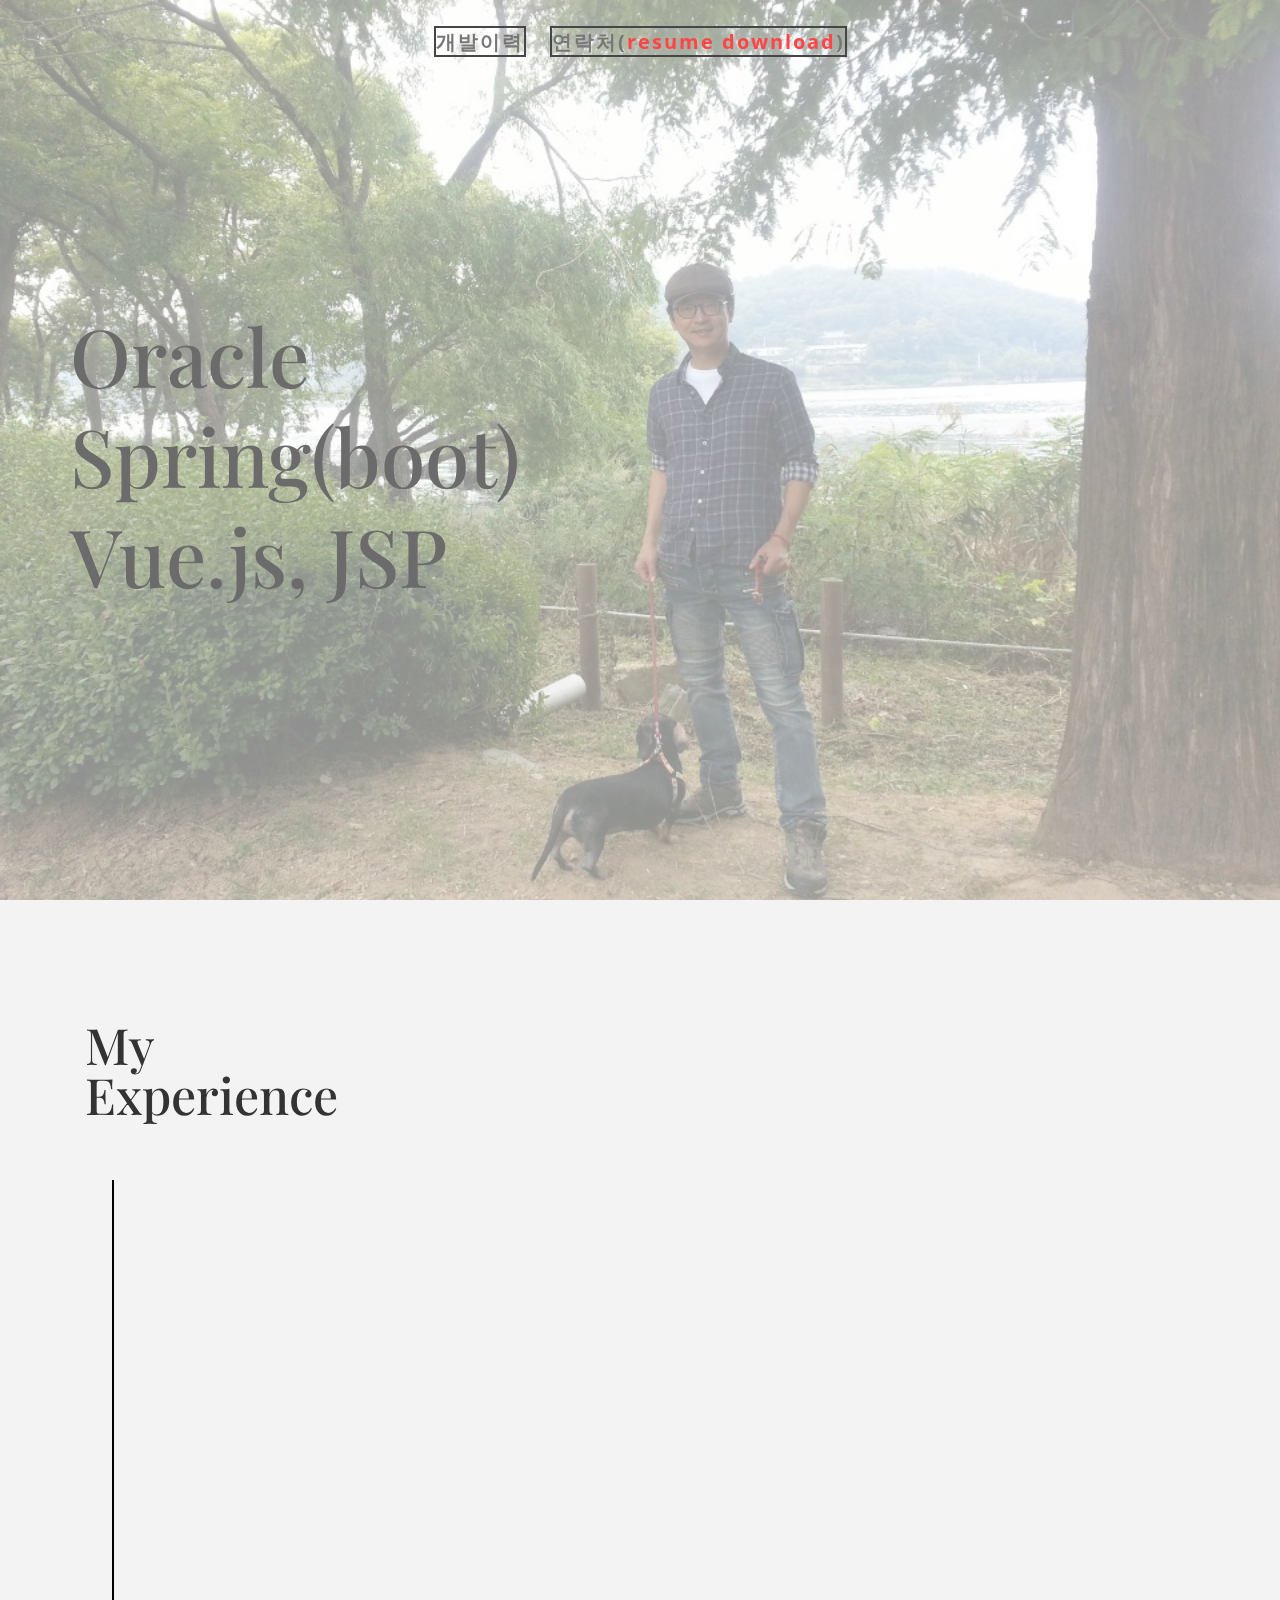
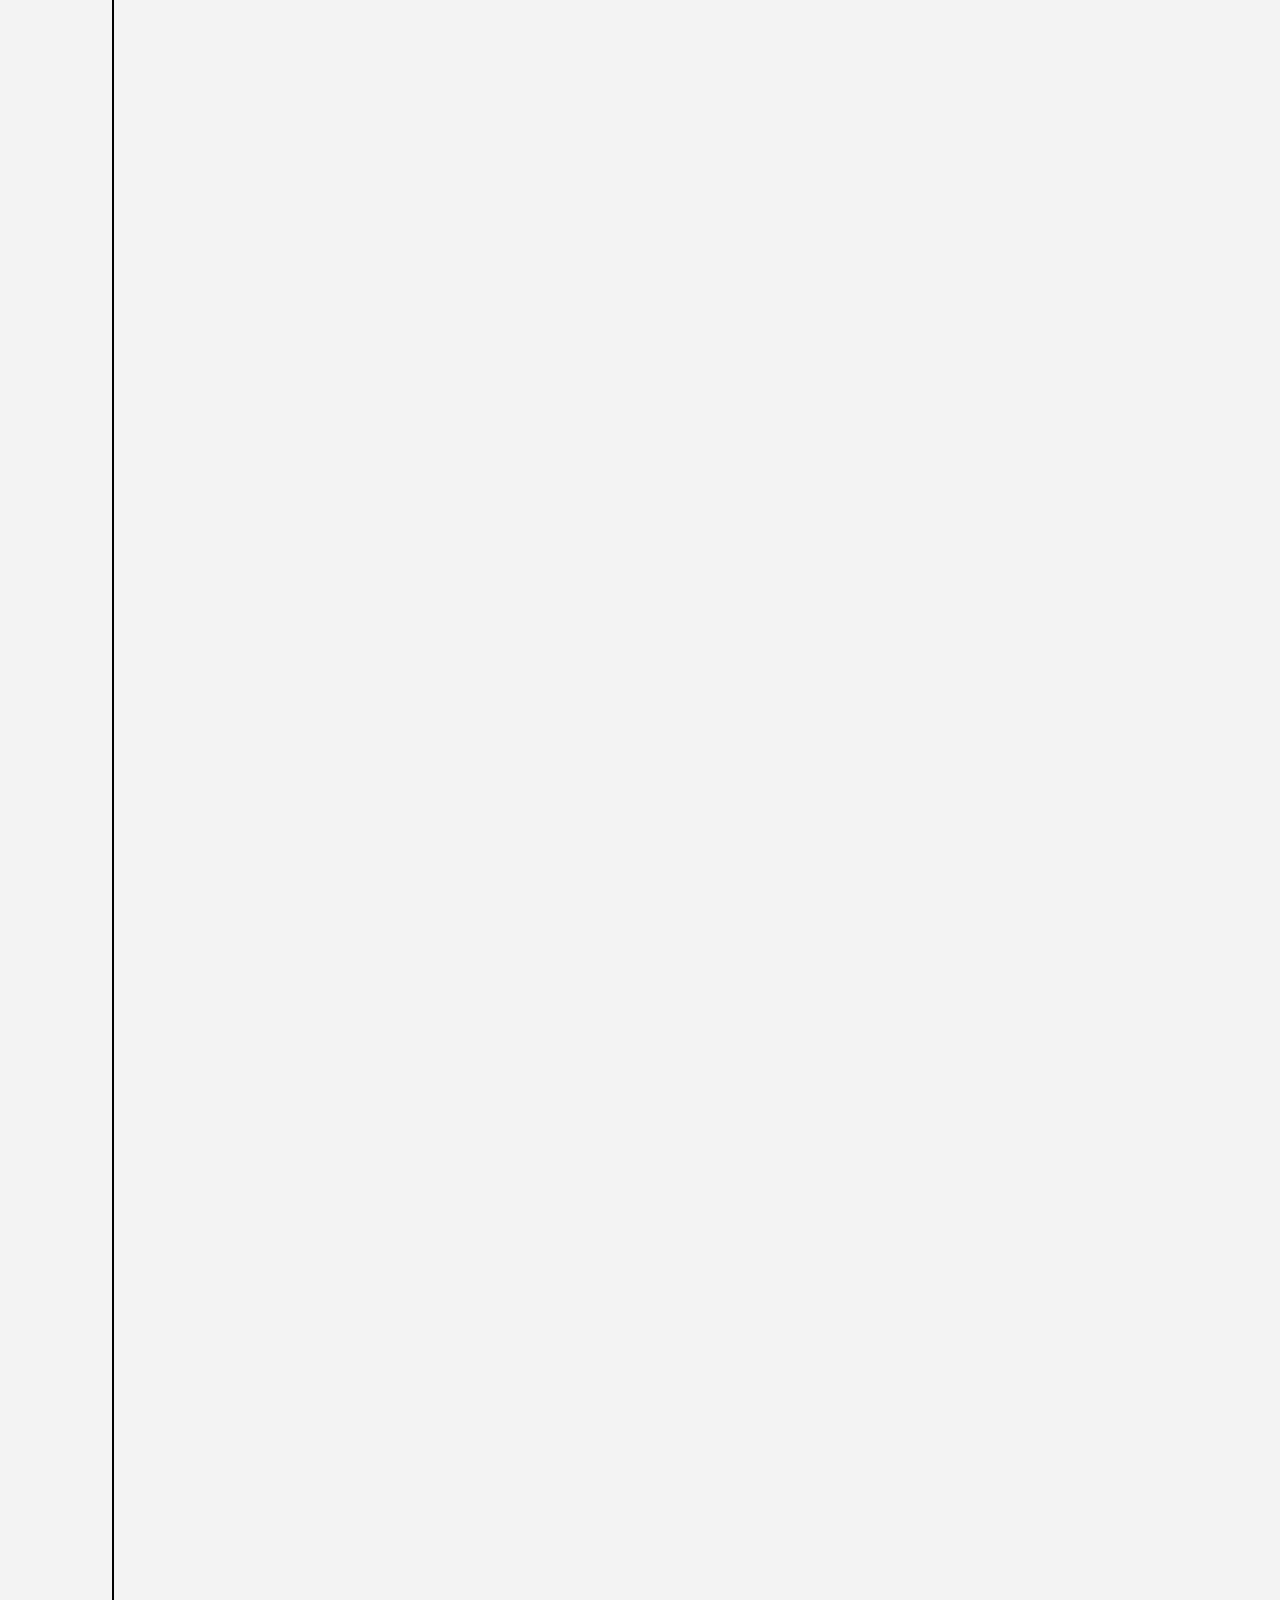
==== index.html @ 4ec5af61 "edit" ====
<!DOCTYPE html>
<html lang="en">

<head>
    <meta charset="utf-8">
    <meta http-equiv="X-UA-Compatible" content="IE=edge">
    <meta name="viewport" content="width=device-width, initial-scale=1">
    <title>Resume</title>
    <link rel="icon" href="img/favicon.ico" type="image/x-icon">
    <!-- Bootstrap -->
    <link href="css/bootstrap.min.css" rel="stylesheet">
    <link href="ionicons/css/ionicons.min.css" rel="stylesheet">
    <link href="css/animate.min.css" rel="stylesheet">
    <link href="css/aos.css" rel="stylesheet">
    <!-- main style -->
    <link href="css/style.css" rel="stylesheet">
    <!-- HTML5 shim and Respond.js for IE8 support of HTML5 elements and media queries -->
    <!-- WARNING: Respond.js doesn't work if you view the page via file:// -->
    <!--[if lt IE 9]>
      <script src="https://oss.maxcdn.com/html5shiv/3.7.3/html5shiv.min.js"></script>
      <script src="https://oss.maxcdn.com/respond/1.4.2/respond.min.js"></script>
    <![endif]-->
    <meta name="google-site-verification" content="AHK73zd5g8UxUYrLbc3hjiOBv570d7EDFeuSjbEgnoQ" />
</head>

<body>

    <!-- Preloader -->
    <div id="preloader">
        <div id="status">

            <div class="preloader" aria-busy="true" aria-label="Loading, please wait." role="progressbar">
            </div>

        </div>
    </div>
    <!-- ./Preloader -->
    
    <!-- header -->
    <header class="navbar-fixed-top">
        <nav>
            <ul>
                
                <li><a href="#experience">개발이력</a></li>

                <!-- <li><a href="#projects">projects</a></li>
                <li><a href="#contact">contact</a></li> -->
                <li><a href="#about">연락처(<span style="color:red;text-transform: none;">resume download</span>)</a></li>
            </ul>
        </nav>
    </header>
    <!-- ./header -->
    
    <!-- home -->
    <div class="section" id="home" data-stellar-background-ratio="0.5">
        <div class="container">
            <div class="disply-table">
                <div class="table-cell" data-aos="fade-up" data-aos-delay="0">
                    <!-- <h3 style="clear:both;border:solid 1px white">HegeMon$y</h3> -->
                    <h1 id="h1Main">Oracle<br>
                        Spring(boot)<br>
                        Vue.js, JSP
                    </h1> 
                </div>
            </div>
        </div>
    </div>
    <!-- ./home -->
    
    <!-- experience  -->
    <div class="section" id="experience">
        <div class="container">
            <div class="col-md-12">
                <!-- <h4>01</h4> -->
                <h1 class="size-50">My <br /> Experience</h1>
                <div class="h-50"></div>
            </div>
            <div class="col-md-12">
                <ul class="timeline">
                    <li class="timeline-event" data-aos="fade-up">
                        <label class="timeline-event-icon"></label>
                        <div class="timeline-event-copy">
                            <p class="timeline-event-thumbnail">2021.07.08 ~ Vue.js 프로젝트 진행중</p>
                            <h4>업무명 : <span style="display: none;">GITS</span></h4>
                            <h4>고객사 : <span style="display: none;">아산</span></h4>
                            <h4>근무회사 : <span style="display: none;">아이티사람들(펜타크리드)</span></h4></h4>
                            <h4>역할 : <span style="display: none;">개발, 공통템플릿</span></h4>
                            <h4>
                                언어 : <span style="display: none;">SDC IT Platform(Spring boot, Vue.js)</span></h4>
                            </h4>

                            <h4>
                                DBMS : <span style="display: none;">Oracle 12c, pl/sql</span>
                            </h4>
                        </div>
                    </li>
					<li class="timeline-event" data-aos="fade-up">
                        <label class="timeline-event-icon"></label>
                        <div class="timeline-event-copy">
                            <p class="timeline-event-thumbnail">2021.05.03 - 2021.06.30</p>
                            <h4>업무명 : 중부도시가스(빌링, 검침) </h4>
                            <h4>고객사 : JB(탕정)</h4>
                            <h4>근무회사 : 아이엘포유</h4>
                            <h4>역할 : 개발</h4>
                            <h4>
                                언어: Nexacro, xUP
                            </h4>
                            <h4>DBMS : Oracle, pl/sql</h4>
                            <h4>
                                TOOL: crownix report
                            </h4>
                        </div>
                    </li>
                    <li class="timeline-event" data-aos="fade-up">
                        <label class="timeline-event-icon"></label>
                        <div class="timeline-event-copy">
                            <p class="timeline-event-thumbnail">2020.10.05 - 2021.01.15</p>
                            <h4>업무명 : smart-cms시스템(메모리표준원가) </h4>
                            <h4>고객사 : 삼성전자(화성)</h4>
                            <h4>근무회사 : 펜타크리드</h4>
                            <h4>역할 : 개발</h4>
                            <h4>
                                언어: DS IT Platform(Vue.js, Spring Boot)
                            </h4>
                            <h4>DBMS : PostgreSql(Greenplum)</h4>
                            <h4>
                                TOOL: eChart, RealGrid
                            </h4>
                        </div>
                    </li>
                    <li class="timeline-event" data-aos="fade-up" data-aos-delay=".2">
                        <label class="timeline-event-icon"></label>
                        <div class="timeline-event-copy">
                            <p class="timeline-event-thumbnail">2020.07.01 - 2020.09.29</p>
                            <h4>업무명 : 상생 Potal</h4>
                            <h4>고객사 : 삼성전자(기흥)</h4>
                            <h4>근무회사 : 펜타크리드</h4>
                            <h4>역할 : 개발</h4>
                            <h4>
                                언어: SDP(Spring, java)
                            </h4>
                            <h4>DBMS : Oracle 11g</h4>
                        </div>
                    </li>
                    <li class="timeline-event" data-aos="fade-up" data-aos-delay=".4">
                        <label class="timeline-event-icon"></label>
                        <div class="timeline-event-copy">
                            <p class="timeline-event-thumbnail">2018.12.01 - 2020.06.30</p>
                            <h4>업무명 : BDEM(Foundry)</h4>
                            <h4>고객사 : 삼성전자(화성)</h4>
                            <h4>근무회사 : 펜타크리드</h4>
                            <h4>역할 : 개발</h4>
                            <h4>
                                언어: SDP(Spring, java)
                            </h4>
                            <h4>DBMS : Oracle 11g</h4>
                        </div>
                    </li>
                    <li class="timeline-event" data-aos="fade-up" data-aos-delay=".4" >
                        <label class="timeline-event-icon"></label>
                        <div class="timeline-event-copy">
                            <p class="timeline-event-thumbnail">2018.09.17 - 2018.11.30</p>
                            <h4>업무명 : PTS반도체공정관리</h4>
                            <h4>고객사 : 삼성전자(기흥)</h4>
                            <h4>근무회사 : 아이엘포유</h4>
                            <h4>역할 : 개발</h4>
                            <h4>
                                언어: SDP(Spring, java)
                            </h4>
                            <h4>DBMS : Oracle 11g, PL/SQL</h4>
                        </div>
                    </li>
                </ul>
            </div>
        </div>
    </div>
    <!-- ./experience -->
    
    
    <!-- about -->
    <div class="section" id="about">
        <div class="container">
            <div class="col-md-6" data-aos="fade-up">
                <!-- <h4>04</h4> -->
                <h1 class="size-50">Know <br /> About me</h1>
                <a style="color:red;" href="https://jooladen.github.io/resume/resume.doc">최신 이력서(클릭)</a>
                <br><a style="color:red;" target="blank" href="https://blog.naver.com/21thjojo">블로그(클릭)</a>
                <h4>이름 : 주영준</h4>
                <h4>연락처 : 010 - 4747 - 6479</h4>
                <h4>이메일 : 21thjojo@hanmail.net</h4>
                

                <div class="h-50"></div>
                <p>서버단 ..요즘은 BackEnd... Srping도 하고 Spring Boot도 하고 Node.js까지 ㄷㄷㄷ</p>
                <p>UI ..요즘은 FrontEnd... 회장님 등극하신 javascript, jquery도 좋았는데, ES6? ㄷㄷㄷ, Vue.js ㄷㄷㄷ</p>
                <p>DB ..오라클은 기본인가? MS-SQL? PostgreSql..매실, 코끼리 그리고 다람쥐 ㄷㄷㄷ</p> 
                <br>
                
                <!-- <div class="h-50"></div> <img src="img/Signature.svg" width="230" alt="" />
                <div class="h-50"></div> -->
            </div>
            <div class="col-md-6 about-img-div">
                <div class="about-border" data-aos="fade-up" data-aos-delay=".5"></div>
                <img src="img/sukmun2.jpeg" width="400" class="img-responsive" alt="" align="right" data-aos="fade-right" data-aos-delay="0" />
            </div>
        </div>
    </div>
    <!-- ./about -->

    <!--DEMO01-->
    <div id="animatedModal" class="popup-modal">
        <!--THIS IS IMPORTANT! to close the modal, the class name has to match the name given on the ID -->
        <div id="btn-close-modal" class="close-animatedModal close-popup-modal"> <i class="ion-close-round"></i> </div>
        <div class="clearfix"></div>
        <div class="modal-content">
            <div class="container">
                <div class="portfolio-padding">
                    <div class="col-md-8 col-md-offset-2">
                        <h2>Geschäfts Eines<br /> Web-Studios</h2>
                        <div class="h-50"></div>
                        <p>Appropriately maintain standards compliant total linkage with cutting-edge action items. Enthusiastically create seamless synergy rather than excellent value. Quickly promote premium strategic theme areas vis-a-vis.</p>
                        <p>Appropriately maintain standards compliant total linkage with cutting-edge action items. Enthusiastically create seamless synergy rather than excellent value.</p>
                        <br />
                        <br /> <img src="img/portfolio/02.jpg" alt="" class="img-responsive" />
                        <br />
                        <br />
                        <p>Appropriately maintain standards compliant total linkage with cutting-edge action items. Enthusiastically create seamless synergy rather than excellent value. Quickly promote premium strategic theme areas vis-a-vis.</p>
                        <p>Appropriately maintain standards compliant total linkage with cutting-edge action items. Enthusiastically create seamless synergy rather than excellent value.</p>
                        <br />
                        <br /> </div>
                </div>
            </div>
        </div>
    </div>
    <!-- jQuery -->
    <script src="js/jquery.js"></script>
    <!--  plugins  -->
    <script src="js/bootstrap.min.js"></script>
    <script src="js/plugins.js"></script>
    <script src="js/aos.js"></script>
    <script src="js/jquery.form.js"></script>
    <script src="js/jquery.validate.min.js"></script>

    <!--  main script  -->
    <script src="js/custom.js"></script>
</body>

</html>
---- css/style.css ----
/*
* Resume template
* Created by : Ahmed Essa
* website : www.ahmedessa.net
*/


/* Table of Content
==================================================
	- Google fonts & font family -
	- typography -
	- General -
    - Preloader -
	- Header -
    - home section -
    - About section -
    - experience section -
    - projects section -
    - Contact section -
    - Responsive media queries -
*/


/* Google fonts & font family
==================================================*/

@import 'https://fonts.googleapis.com/css?family=Lato:100,100i,300,300i,400,400i,700,700i,900,900i|Open+Sans:300,300i,400,400i,600,600i,700,700i,800,800i|Playfair+Display:400,400i,700,700i,900,900i';

/*
font-family: 'Playfair Display', serif;
font-family: 'Lato', sans-serif;
font-family: 'Open Sans', sans-serif;
*/


/* typography
==================================================*/

h1 {
    font-family: 'Playfair Display', serif;
    font-size: 80px;
    line-height: 70px;
    
}

#h1Main {
    font-family: 'Playfair Display', serif;
    font-size: 80px;
    line-height: 100px;
    text-align: left;
}

h4 {
    font-family: 'Lato', sans-serif;
    /*text-transform: capitalize;*/
    letter-spacing: 2px;
    position: relative;
    color: #425BB5;
    margin-left: 40px;
    font-weight: 700;
    text-align:left;
}

h4:before {
    position: absolute;
    width: 30px;
    left: -40px;
    content: "";
    display: block;
    height: 2px;
    background: #425BB5;
    top: 9px;
}


/* General
==================================================*/

body {
    font-family: 'Open Sans', sans-serif;
    font-size: 14px;
    line-height: 24px;
}

.size-50 {
    font-size: 50px;
    line-height: 50px
}

.h-50 {
    height: 50px;
}


/* preloader
==================================================*/

#preloader {
    position: fixed;
    top: 0;
    left: 0;
    right: 0;
    bottom: 0;
    background-color: #fff;
    z-index: 10000
}

#status,
.preloader {
    top: 50%;
    left: 50%;
    position: absolute
}

#status {
    width: 100px;
    height: 100px;
    background-repeat: no-repeat;
    background-position: center;
    margin: -50px 0 0 -50px
}

.preloader {
    height: 40px;
    width: 40px;
    margin-top: -20px;
    margin-left: -20px
}

.preloader:before {
    content: "";
    display: block;
    position: absolute;
    left: -1px;
    top: -1px;
    height: 100%;
    width: 100%;
    -webkit-animation: rotation 1s linear infinite;
    animation: rotation 1s linear infinite;
    border: 2px solid #425BB5;
    border-top: 2px solid transparent;
    border-radius: 100%
}

.preloader>.icon {
    position: absolute;
    top: 50%;
    left: 50%;
    height: 25px;
    width: 10.6px;
    margin-top: -12.5px;
    margin-left: -5.3px;
    -webkit-animation: wink 1s ease-in-out infinite alternate;
    animation: wink 1s ease-in-out infinite alternate
}

@media only screen and (min-width:768px) {
    .preloader {
        height: 60px;
        width: 60px;
        margin-top: -30px;
        margin-left: -30px
    }
    .preloader:before {
        left: -2px;
        top: -2px;
        border-width: 2px
    }
    .preloader>.icon {
        height: 37.5px;
        width: 15.9px;
        margin-top: -18.75px;
        margin-left: -7.95px
    }
}

@media only screen and (min-width:1200px) {
    .preloader {
        height: 60px;
        width: 60px;
        margin-top: -30px;
        margin-left: -30px
    }
    .preloader>.icon {
        height: 50px;
        width: 21.2px;
        margin-top: -25px;
        margin-left: -10.6px
    }
}

@-webkit-keyframes rotation {
    from {
        -webkit-transform: rotate(0);
        transform: rotate(0)
    }
    to {
        -webkit-transform: rotate(359deg);
        transform: rotate(359deg)
    }
}

@keyframes rotation {
    from {
        -webkit-transform: rotate(0);
        transform: rotate(0)
    }
    to {
        -webkit-transform: rotate(359deg);
        transform: rotate(359deg)
    }
}

@-webkit-keyframes wink {
    from {
        opacity: 0
    }
    to {
        opacity: 1
    }
}

@keyframes wink {
    from {
        opacity: 0
    }
    to {
        opacity: 1
    }
}


/* Header
==================================================*/

header {
    text-align: center;
    -webkit-transition: all .5s;
    transition: all .5s;
    height: 65px;
}

nav ul {
    display: inline-block;
    padding-left: 0;
    list-style: none;
    padding: 20px;
    margin-bottom: 0;
    -webkit-transition: all .5s;
    transition: all .5s;
}

nav li {
    display: inline-block;
    margin: 10px;
}

nav li a {
    text-transform: uppercase;
    letter-spacing: 2px;
    color: #444;
    font-size: 20px;
    font-weight: bold;
    border:solid 2px black;
}

.bg-nav {
    background: #fff;
    border-bottom: 1px solid #f3f3f3
}

.bg-nav ul {
    padding: 10px;
}

a:focus {
    color: #444;
    text-decoration: none;
}

a:hover {
    //color: #425BB5;
    color: blue;
    text-decoration: none;
}

a.active {
    color: #425BB5;
}


/* home section
==================================================*/

#home {
    width:100%;
    height: 100%;
    
    text-align:center;
    position: relative;
    z-index:1;
}
#home::after {
    width:100%;
    height: 100%;
    content:"";
    background: url(../img/withddochi.jpeg);
    position: absolute;
    top:0;
    left:0;
    z-index:-1;
    opacity: 0.6;
    background-repeat: no-repeat;
    background-size:100% 100%;
}

.table-cell {
    display: table-cell;
    vertical-align: middle;
}

.disply-table {
    display: table;
    height: 100vh;
}


/* about section
==================================================*/

#about {
    padding: 100px 0;
}

.about-img-div img {
    margin: 0 auto;
}

.about-border {
    position: absolute;
    border: 10px solid #425BB5;
    width: 400px;
    height: 400px;
    top: 40px;
    left: 50px;
    z-index: 1
}


/* experience section
==================================================*/

#experience {
    padding: 100px 0;
    background: #f3f3f3
}

.experience-row {
    padding: 20px 0;
    border-bottom: 1px solid #ddd;
}

.experience-row h3 {
    font-family: 'Lato', sans-serif;
    text-transform: capitalize;
    letter-spacing: 2px;
    color: #425BB5;
    font-size: 16px;
    font-weight: bold
}

.experience-row p {
    color: #888;
    margin-top: 20px;
    font-size: 15px;
}

.experience-row .date {
    color: #000;
    font-size: 17px;
}

.timeline {
    padding-left: 0;
    list-style: none;
    position: relative;
}

.timeline:before {
    background-color: black;
    content: '';
    margin-left: -1px;
    position: absolute;
    top: 0;
    left: 2em;
    width: 2px;
    height: 100%;
}

.timeline-event {
    position: relative;
}

.timeline-event:hover .timeline-event-icon {
    -webkit-transform: rotate(-45deg);
    transform: rotate(-45deg);
    background-color: #425BB5;
}

.timeline-event:hover .timeline-event-thumbnail {
    box-shadow: inset 40em 0 0 0 #425BB5;
}

.timeline-event-copy {
    padding: 2em;
    position: relative;
    top: -1.875em;
    left: 4em;
    width: 100%;
}

.timeline-event-copy h3 {
    font-size: 1.75em;
}

.timeline-event-copy h4 {
    font-size: 1.2em;
    margin-bottom: 1.2em;
}

.timeline-event-copy strong {
    font-weight: 700;
}

.timeline-event-copy p:not(.timeline-event-thumbnail) {
    padding-bottom: 1.2em;
}

.timeline-event-icon {
    -webkit-transition: -webkit-transform 0.2s ease-in;
    transition: -webkit-transform 0.2s ease-in;
    transition: transform 0.2s ease-in;
    transition: transform 0.2s ease-in, -webkit-transform 0.2s ease-in;
    -webkit-transform: rotate(45deg);
    transform: rotate(45deg);
    background-color: #425BB5;
    outline: 10px solid #f3f3f3;
    display: block;
    margin: 0.5em 0.5em 0.5em -0.5em;
    position: absolute;
    top: 0;
    left: 2em;
    width: 1em;
    height: 1em;
}

.timeline-event-thumbnail {
    -moz-transition: box-shadow 0.5s ease-in 0.1s;
    -o-transition: box-shadow 0.5s ease-in 0.1s;
    -webkit-transition: box-shadow 0.5s ease-in;
    -webkit-transition-delay: 0.1s;
    -webkit-transition: box-shadow 0.5s ease-in 0.1s;
    transition: box-shadow 0.5s ease-in 0.1s;
    color: white;
    font-size: 12px;
    font-weight: bold;
    background-color: black;
    box-shadow: inset 0 0 0 0em #425BB5;
    display: inline-block;
    margin-bottom: 1.2em;
    padding: 0.25em 1em 0.2em 1em;
}


/* projects section
==================================================*/

#projects {
    padding: 100px 0;
}

.portfolio .categories-grid span {
    font-size: 30px;
    margin-bottom: 30px;
    display: inline-block;
}

.portfolio .categories-grid .categories ul li {
    list-style: none;
    margin: 20px 0;
}

.portfolio .categories-grid .categories ul li a {
    display: inline-block;
    color: #60606e;
    padding: 0 10px;
    margin: 0 14px;
    -webkit-transition: all .2s ease-in-out .2s;
    transition: all .2s ease-in-out .2s;
}

.portfolio .categories-grid .categories ul li a:hover,
.portfolio .categories-grid .categories ul li a:focus {
    text-decoration: none;
}

.portfolio .categories-grid .categories ul li a.active {
    background-color: #425BB5;
    padding: 0px 20px;
    color: white;
    text-decoration: none;
}

.portfolio_filter {
    padding-left: 0;
}

.portfolio_item {
    position: relative;
    overflow: hidden;
    display: block;
    margin-bottom: 30px;
}

.portfolio_item .portfolio_item_hover {
    position: absolute;
    top: 0px;
    left: 0px;
    height: 100%;
    width: 100%;
    background-color: #425BB5;
    -webkit-transform: translateY(100%);
    transform: translateY(100%);
    opacity: 0;
    -webkit-transition: all .2s ease-in-out;
    transition: all .2s ease-in-out;
    color: #333;
}

.portfolio_item .portfolio_item_hover .item_info {
    text-align: center;
    position: absolute;
    top: 50%;
    left: 50%;
    -webkit-transform: translate(-50%, -50%);
    transform: translate(-50%, -50%);
    padding: 10px;
    width: 100%;
    font-weight: bold;
}

.portfolio_item .portfolio_item_hover .item_info span {
    display: block;
    color: #fff;
    font-size: 18px;
    -webkit-transform: translateY(-100px);
    transform: translateY(-100px);
    -webkit-transition: all .3s ease-in-out .3s;
    transition: all .3s ease-in-out .3s;
    opacity: 0;
}

.portfolio_item .portfolio_item_hover .item_info em {
    font-style: normal;
    display: inline-block;
    background-color: #425BB5;
    padding: 5px 20px;
    color: #fff;
    margin-top: 10px;
    -webkit-transform: translateY(100px);
    transform: translateY(100px);
    -webkit-transition: all .3s ease-in-out .3s;
    transition: all .3s ease-in-out .3s;
    opacity: 0;
    font-size: 10px;
    letter-spacing: 2px;
}

.portfolio_item:hover .portfolio_item_hover {
    opacity: 1;
    -webkit-transform: translateX(0);
    transform: translateX(0);
}

.portfolio_item:hover .item_info em,
.portfolio_item:hover .item_info span {
    opacity: 1;
    -webkit-transform: translateX(0);
    transform: translateX(0);
}

.portfolio .categories-grid .categories ul li {
    float: left;
}

.portfolio .categories-grid .categories ul li a {
    padding: 0 10px;
    -webkit-transition: all .2s ease-in-out .2s;
    transition: all .2s ease-in-out .2s;
}

.portfolio_filter {
    padding-left: 0;
    display: inline-block;
    margin: 0 auto;
    text-align: center;
}

.portfolio_item img {
    -webkit-filter: grayscale(100%);
    filter: grayscale(100%);
}

.portfolio-padding {
    padding: 50px 0;
}

.portfolio-inner {
    padding-bottom: 0 !important;
    padding-top: 55px;
}

.modal-content {
    box-shadow: 0 5px 15px rgba(0, 0, 0, 0);
    border: none;
}

.popup-modal {
    background: #fff;
}

.close-popup-modal {
    float: right;
    margin: 20px;
    font-size: 22px;
    opacity: 0;
    cursor: pointer;
    -webkit-transition: all .3s;
    transition: all .3s;
    -webkit-transition-delay: .6s;
    transition-delay: .6s;
    position: fixed;
    z-index: 100000;
    right: 14px;
}

.animatedModal-on .close-popup-modal {
    opacity: 1;
}

.modal-content h2 {
    font-family: 'Playfair Display', serif;
    font-size: 40px;
    line-height: 50px;
}


/* contact
==================================================*/

#contact {
    padding: 100px 0;
    background: #f3f3f3
}

#contact-form input,
#contact-form textarea {
    height: 50px;
    margin-bottom: 10px;
    border-radius: 0;
}

#contact-form label {
    display: block;
    margin-bottom: .2em;
    font-size: 13px;
    line-height: 13px;
    font-size: 1.3rem;
    line-height: 1.3rem;
    color: #000;
}

#contact-form label.error {
    margin-top: 10px;
    margin-bottom: 1em;
    font-size: 12px;
    line-height: 12px;
    font-size: 1.2rem;
    line-height: 1.2rem;
    color: #D33E43;
    margin-left: 10px
}

#contact-form input[type="text"].error,
#contact-form input[type="password"].error,
#contact-form input[type="date"].error,
#contact-form input[type="datetime"].error,
#contact-form input[type="datetime-local"].error,
#contact-form input[type="month"].error,
#contact-form input[type="week"].error,
#contact-form input[type="email"].error,
#contact-form input[type="number"].error,
#contact-form input[type="search"].error,
#contact-form input[type="tel"].error,
#contact-form input[type="time"].error,
#contact-form input[type="url"].error,
#contact-form textarea.error {
    border-color: #D33E43
}

textarea {
    resize: none;
}

fieldset {
    border: 0px;
    margin: 0;
    padding: 0
}

.required {
    color: #e9266d
}

#success,
#error {
    display: none
}

#success p,
#error p {
    display: block;
}

#success p {
    color: #425BB5;
    font-size: 15px;
    text-align: center;
    padding: 10px;
    border: 2px solid #425BB5;
    margin-top: 10px;
}

#error p {
    color: #D33E43;
    font-size: 15px;
    text-align: center;
    padding: 10px;
    border: 2px solid #D33E43;
    margin-top: 10px;
}

#submit {
    background-color: #425BB5;
    color: #fff;
    padding: 10px 40px;
    border-radius: 0;
    text-transform: uppercase;
    letter-spacing: 2px;
    font-weight: bold;
    width: 100%;
}

.social {
    padding-left: 0;
    list-style: none;
    margin-top: 20px;
}

.social li {
    float: left;
}

.social li a {
    color: #333;
    font-size: 35px;
    margin-right: 15px;
    transition: all .3s;
    -webkit-transition: all .3s;
}

.social li a:hover {
    color: #425BB5;
}


/* Responsive media queries
==================================================*/

@media (max-width: 991px) {
    .portfolio .categories-grid .categories ul li a {
        padding: 0 2px;
    }
}

@media (max-width: 768px) {
    .timeline-event-copy {
        width: 90%;
        left: 2em;
    }
}

@media (max-width: 500px) {
    h1 {
        font-family: 'Playfair Display', serif;
        font-size: 50px;
        line-height: 50px;
    }
    #home,
    .disply-table {
        height: 600px;
    }
    .about-border {
        width: 265px;
    }
    .portfolio .categories-grid .categories ul li {
        list-style: none;
        margin: 10px 0;
    }
}

@media (max-width: 420px) {
    nav li {
        margin: 6px;
    }
    nav li a {
        font-size: 10px;
    }
}
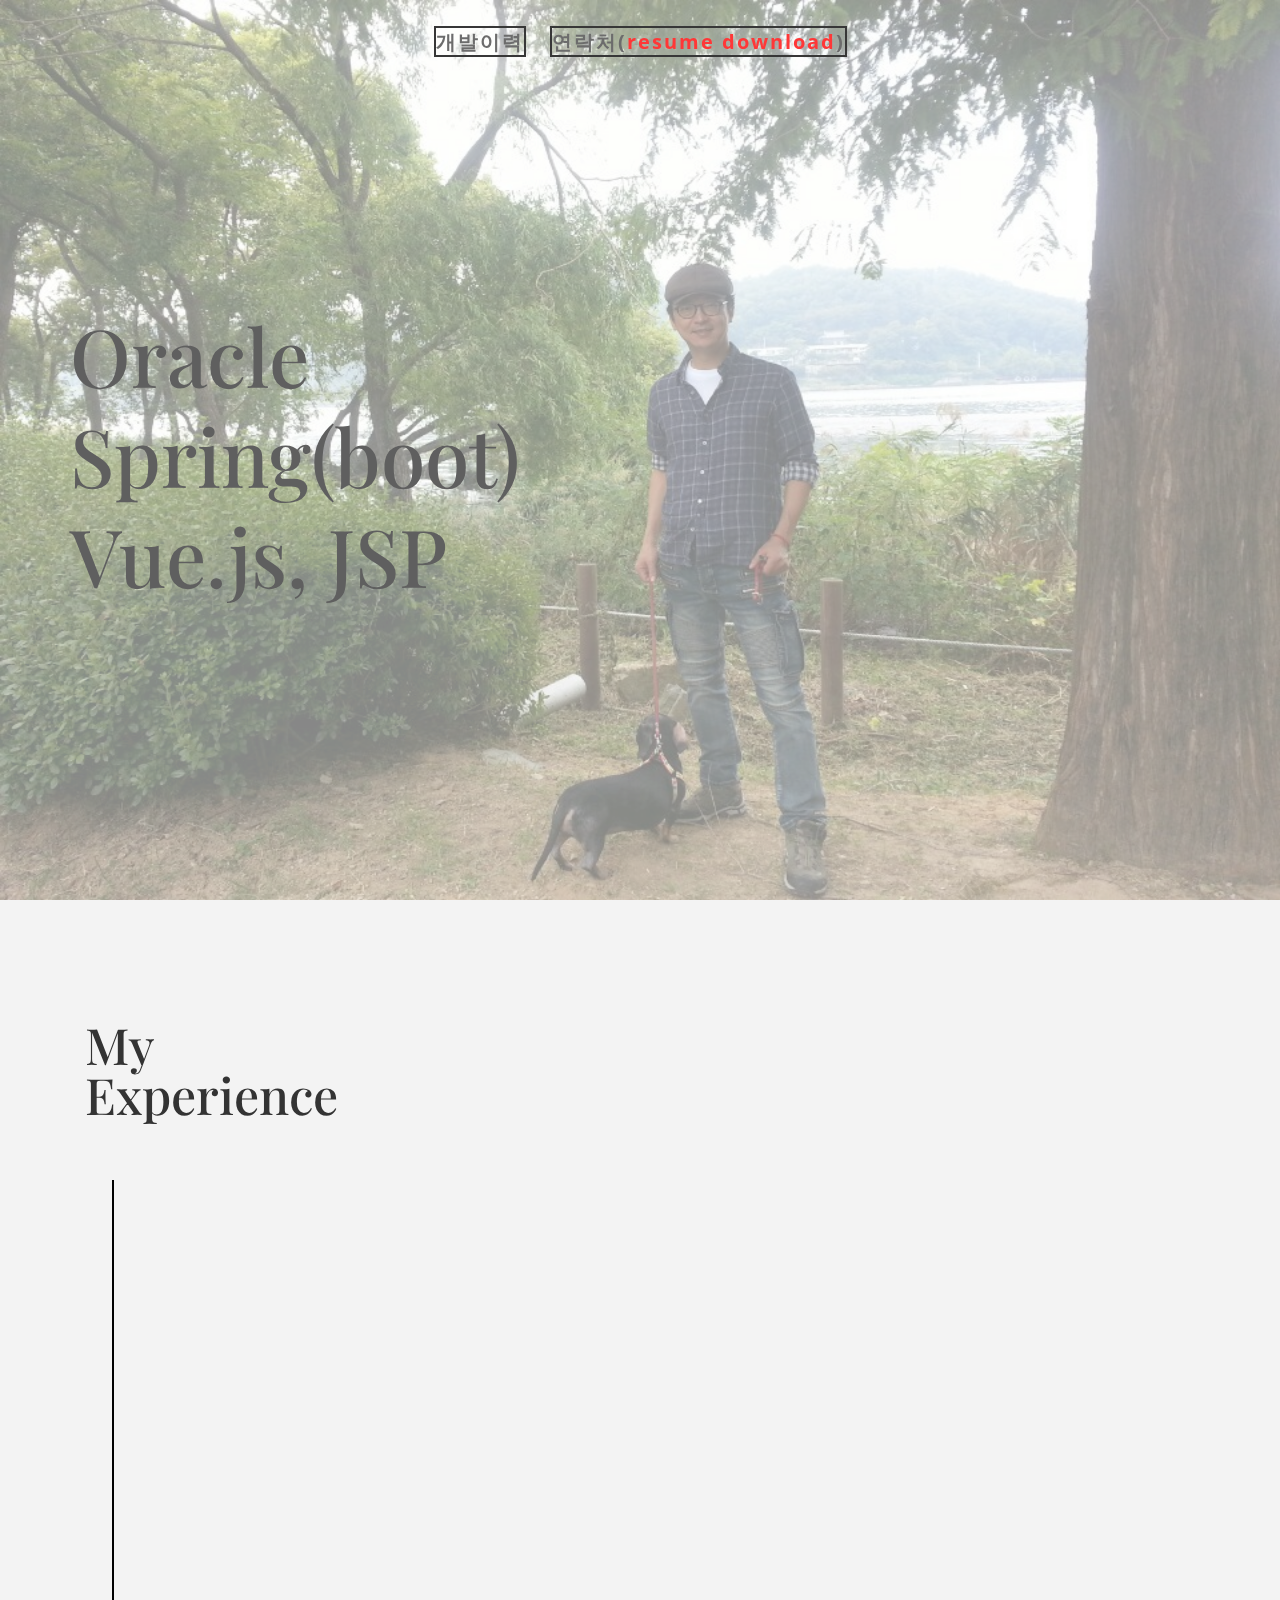
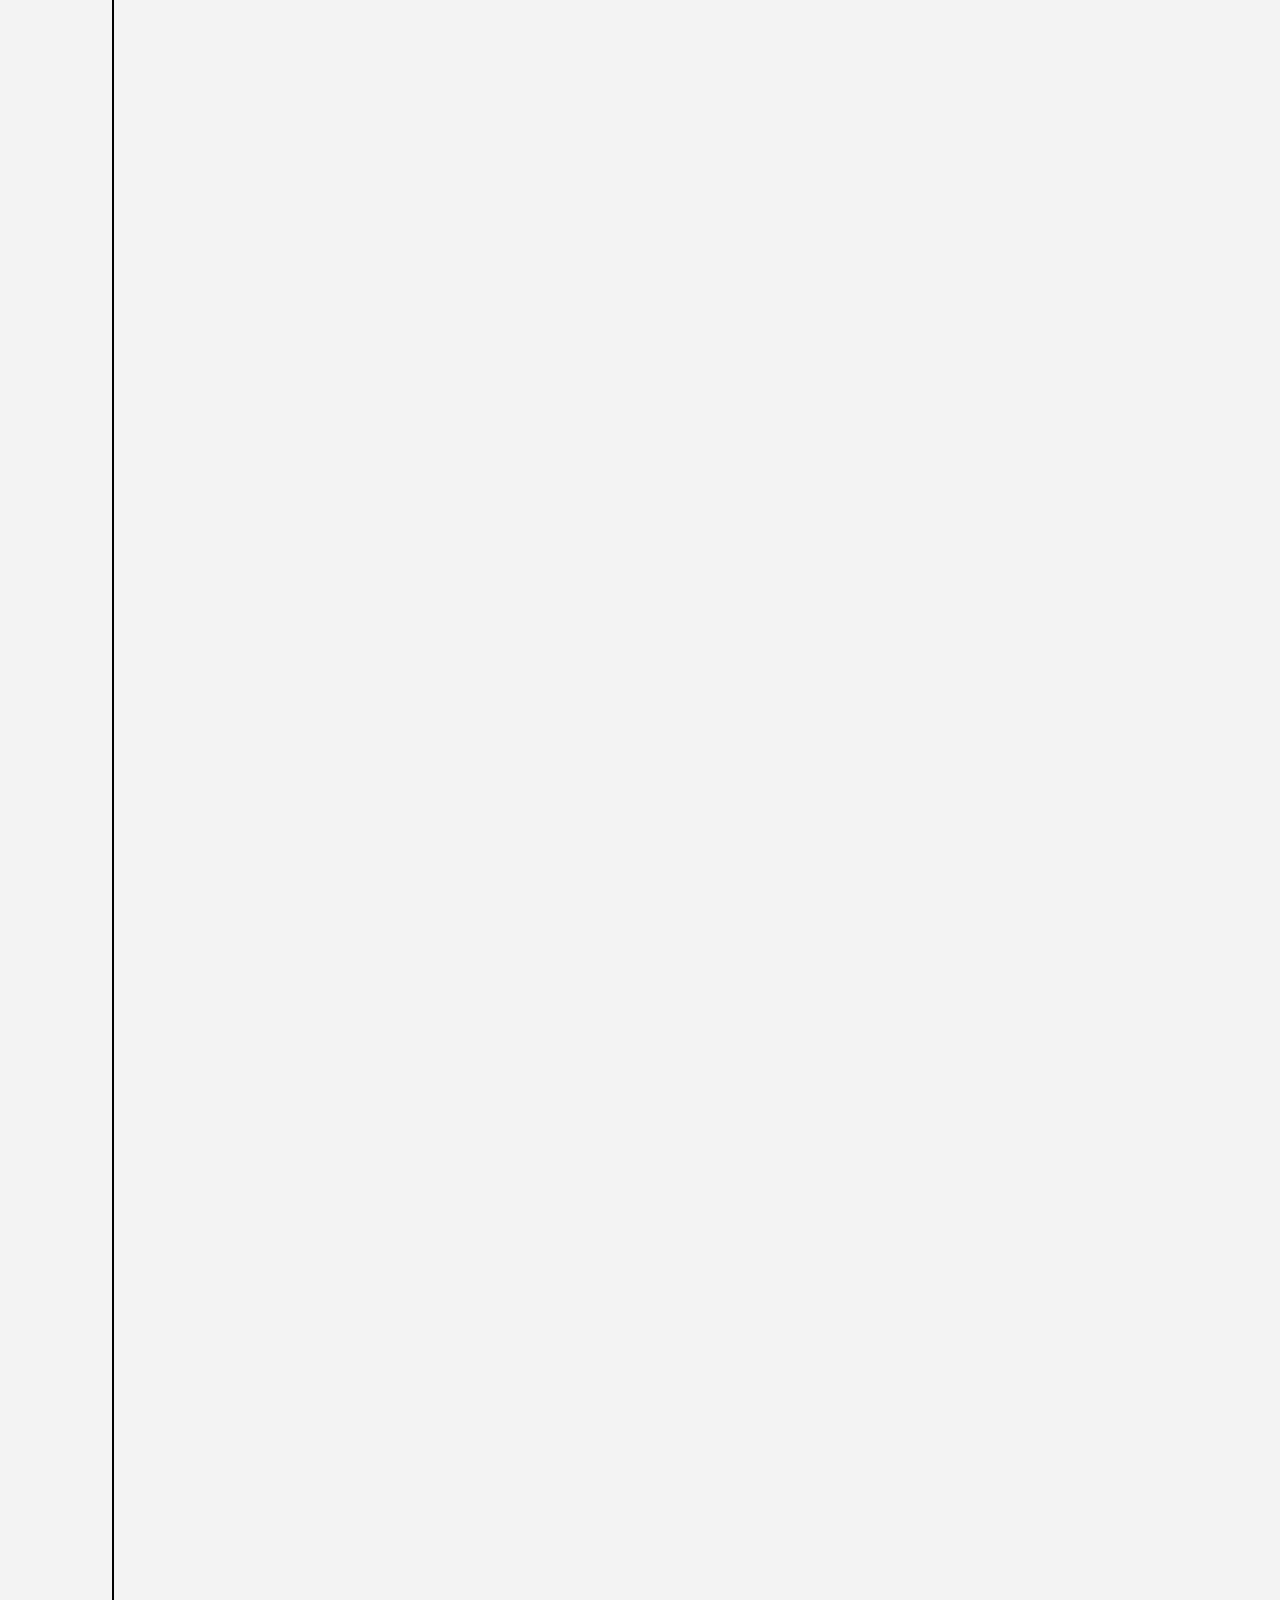
==== commit ba7a77e6: "2023.3.25수정" ====
--- a/index.html
+++ b/index.html
@@ -80,17 +80,51 @@
                     <li class="timeline-event" data-aos="fade-up">
                         <label class="timeline-event-icon"></label>
                         <div class="timeline-event-copy">
-                            <p class="timeline-event-thumbnail">2021.07.08 ~ Vue.js 프로젝트 진행중</p>
-                            <h4>업무명 : <span style="display: none;">GITS</span></h4>
-                            <h4>고객사 : <span style="display: none;">아산</span></h4>
-                            <h4>근무회사 : <span style="display: none;">아이티사람들(펜타크리드)</span></h4></h4>
-                            <h4>역할 : <span style="display: none;">개발, 공통템플릿</span></h4>
-                            <h4>
-                                언어 : <span style="display: none;">SDC IT Platform(Spring boot, Vue.js)</span></h4>
-                            </h4>
-
-                            <h4>
-                                DBMS : <span style="display: none;">Oracle 12c, pl/sql</span>
+                            <p class="timeline-event-thumbnail">2022.05.02 ~ 2023~</p>
+                            <h4>업무명 : <span>New CMS(최적재료비)</span></h4>
+                            <h4>고객사 : <span>아산</span></h4>
+                            <h4>근무회사 : <span>광명에스엔에스</span></h4></h4>
+                            <h4>역할 : <span>개발, 운영</span></h4>
+                            <h4>
+                                언어 : <span>LEGO(Spring boot, Vue.js)</span></h4>
+                            </h4>
+
+                            <h4>
+                                DBMS : <span>Postgresql</span>
+                            </h4>
+                        </div>
+                    </li>
+                    <li class="timeline-event" data-aos="fade-up">
+                        <label class="timeline-event-icon"></label>
+                        <div class="timeline-event-copy">
+                            <p class="timeline-event-thumbnail">2021.11.01 ~ 2022.04.29</p>
+                            <h4>업무명 : <span>New CMS(Score Card)</span></h4>
+                            <h4>고객사 : <span>아산</span></h4>
+                            <h4>근무회사 : <span>광명에스엔에스</span></h4></h4>
+                            <h4>역할 : <span>개발, 운영</span></h4>
+                            <h4>
+                                언어 : <span>LEGO(Spring boot, Vue.js)</span></h4>
+                            </h4>
+
+                            <h4>
+                                DBMS : <span>Postgresql</span>
+                            </h4>
+                        </div>
+                    </li>
+                    <li class="timeline-event" data-aos="fade-up">
+                        <label class="timeline-event-icon"></label>
+                        <div class="timeline-event-copy">
+                            <p class="timeline-event-thumbnail">2021.07.08 ~ 2021.10.29</p>
+                            <h4>업무명 : <span>GITS</span></h4>
+                            <h4>고객사 : <span>아산</span></h4>
+                            <h4>근무회사 : <span>아이티사람들(펜타크리드)</span></h4></h4>
+                            <h4>역할 : <span>개발, 공통템플릿</span></h4>
+                            <h4>
+                                언어 : <span>LEGO(Spring boot, Vue.js)</span></h4>
+                            </h4>
+
+                            <h4>
+                                DBMS : <span>Oracle 12c, pl/sql</span>
                             </h4>
                         </div>
                     </li>
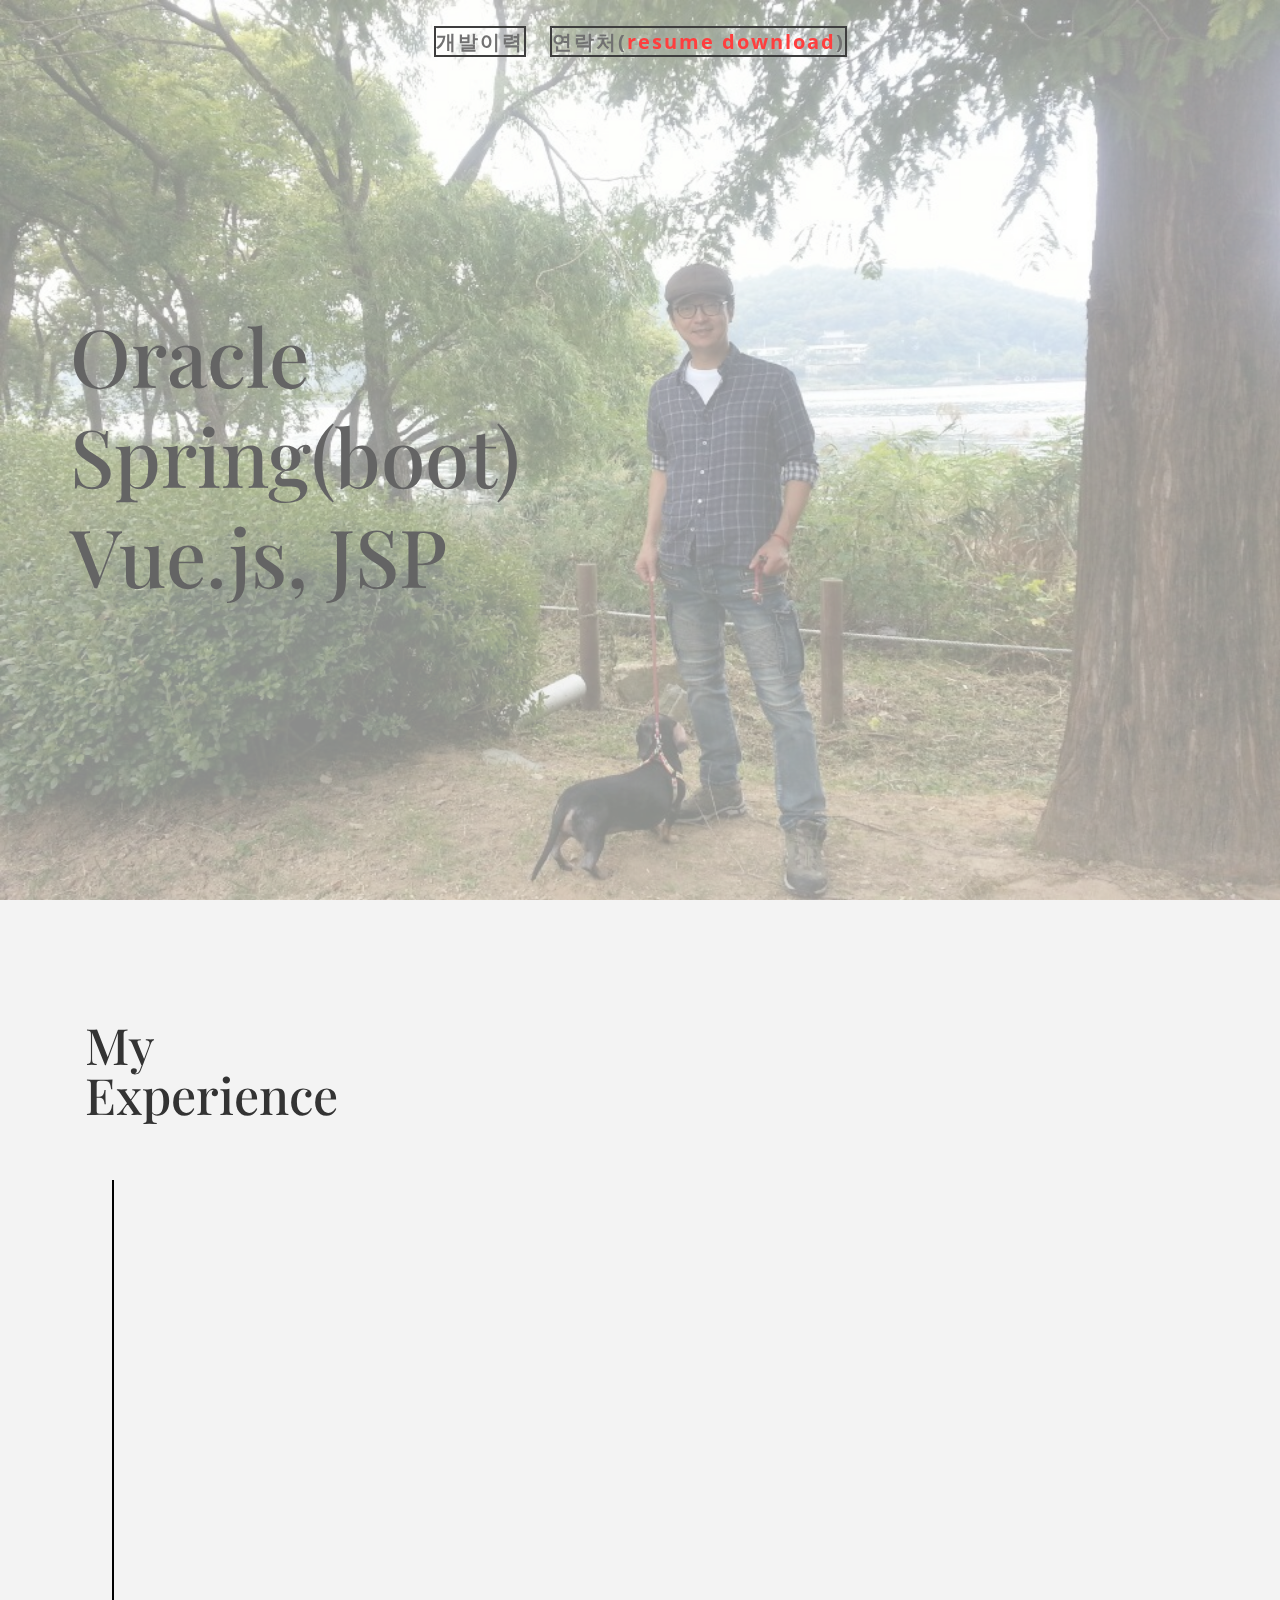
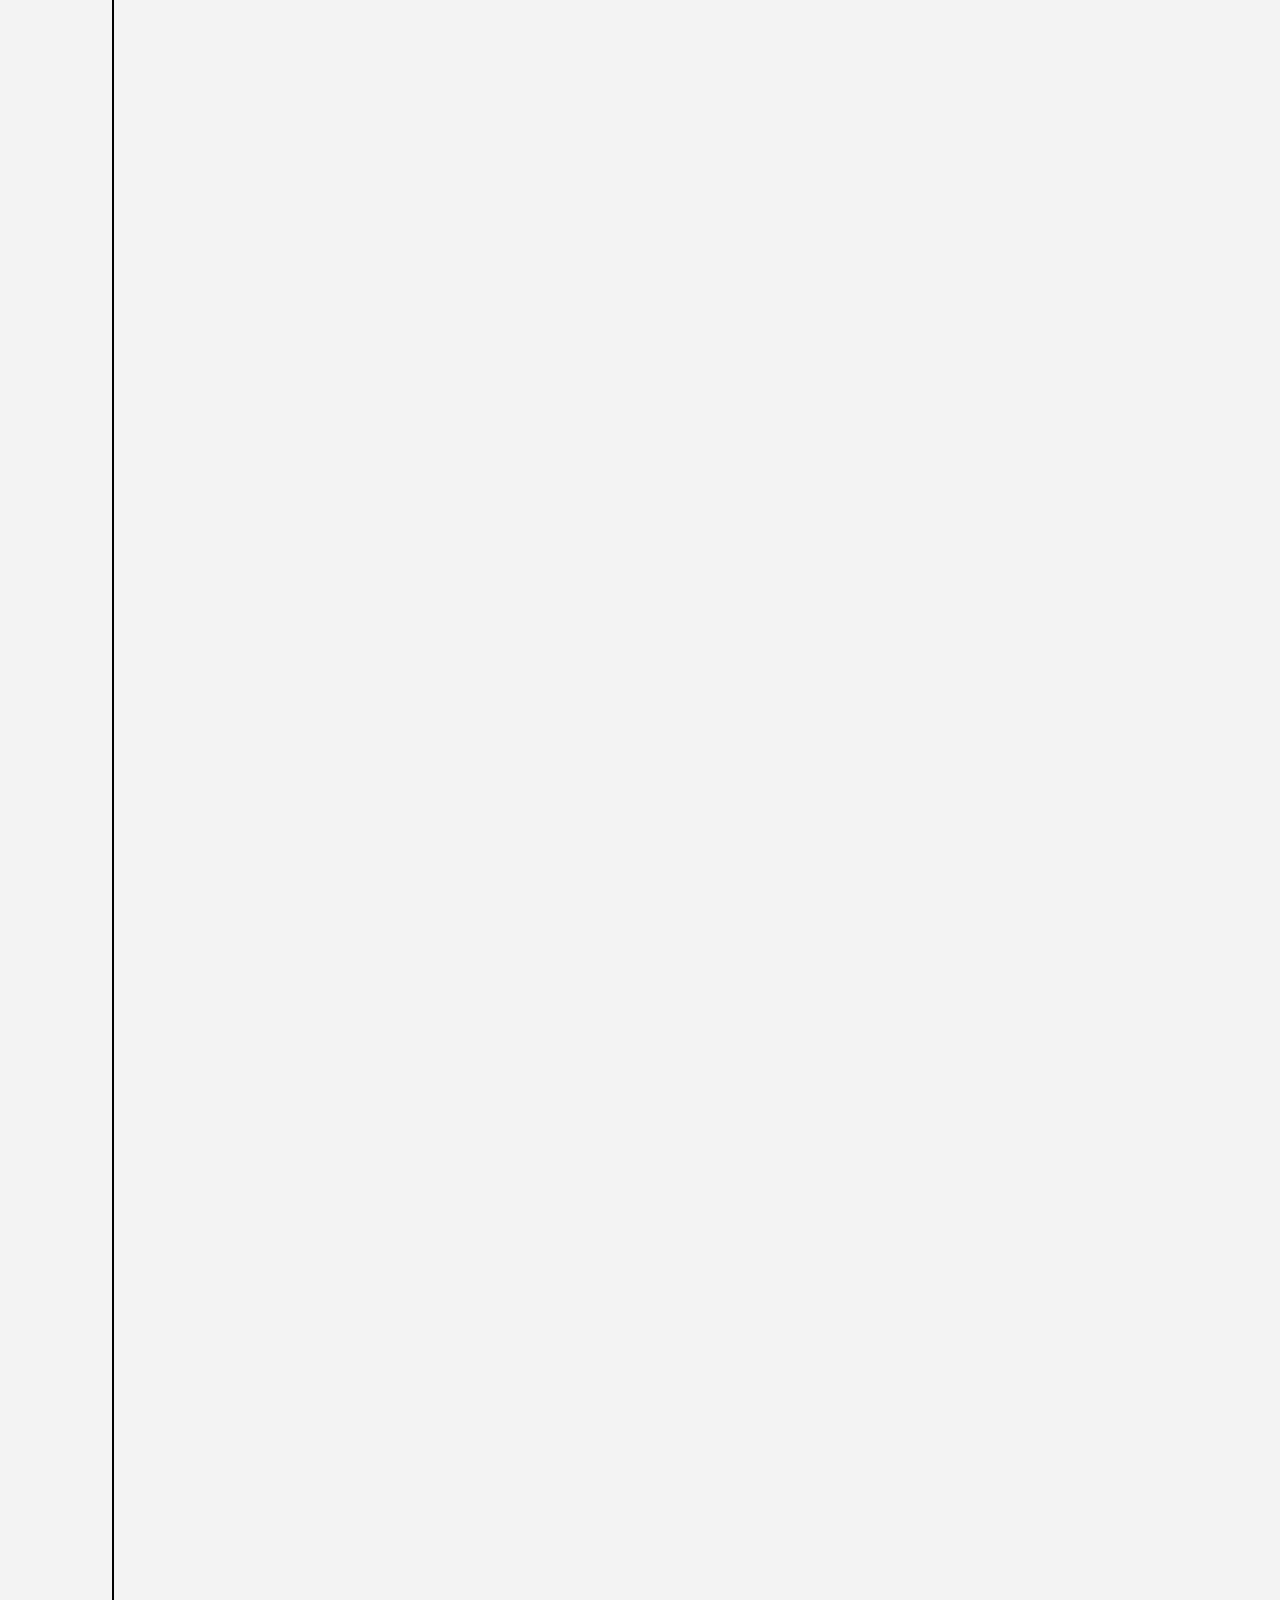
==== commit 00f6e649: "2023.03.25 수정" ====
--- a/index.html
+++ b/index.html
@@ -219,7 +219,7 @@
                 <h1 class="size-50">Know <br /> About me</h1>
                 <a style="color:red;" href="https://jooladen.github.io/resume/resume.doc">최신 이력서(클릭)</a>
                 <br><a style="color:red;" target="blank" href="https://blog.naver.com/21thjojo">블로그(클릭)</a>
-                <h4>이름 : 주영준</h4>
+                <h4>이름 : 주영준</h4> 
                 <h4>연락처 : 010 - 4747 - 6479</h4>
                 <h4>이메일 : 21thjojo@hanmail.net</h4>
                 
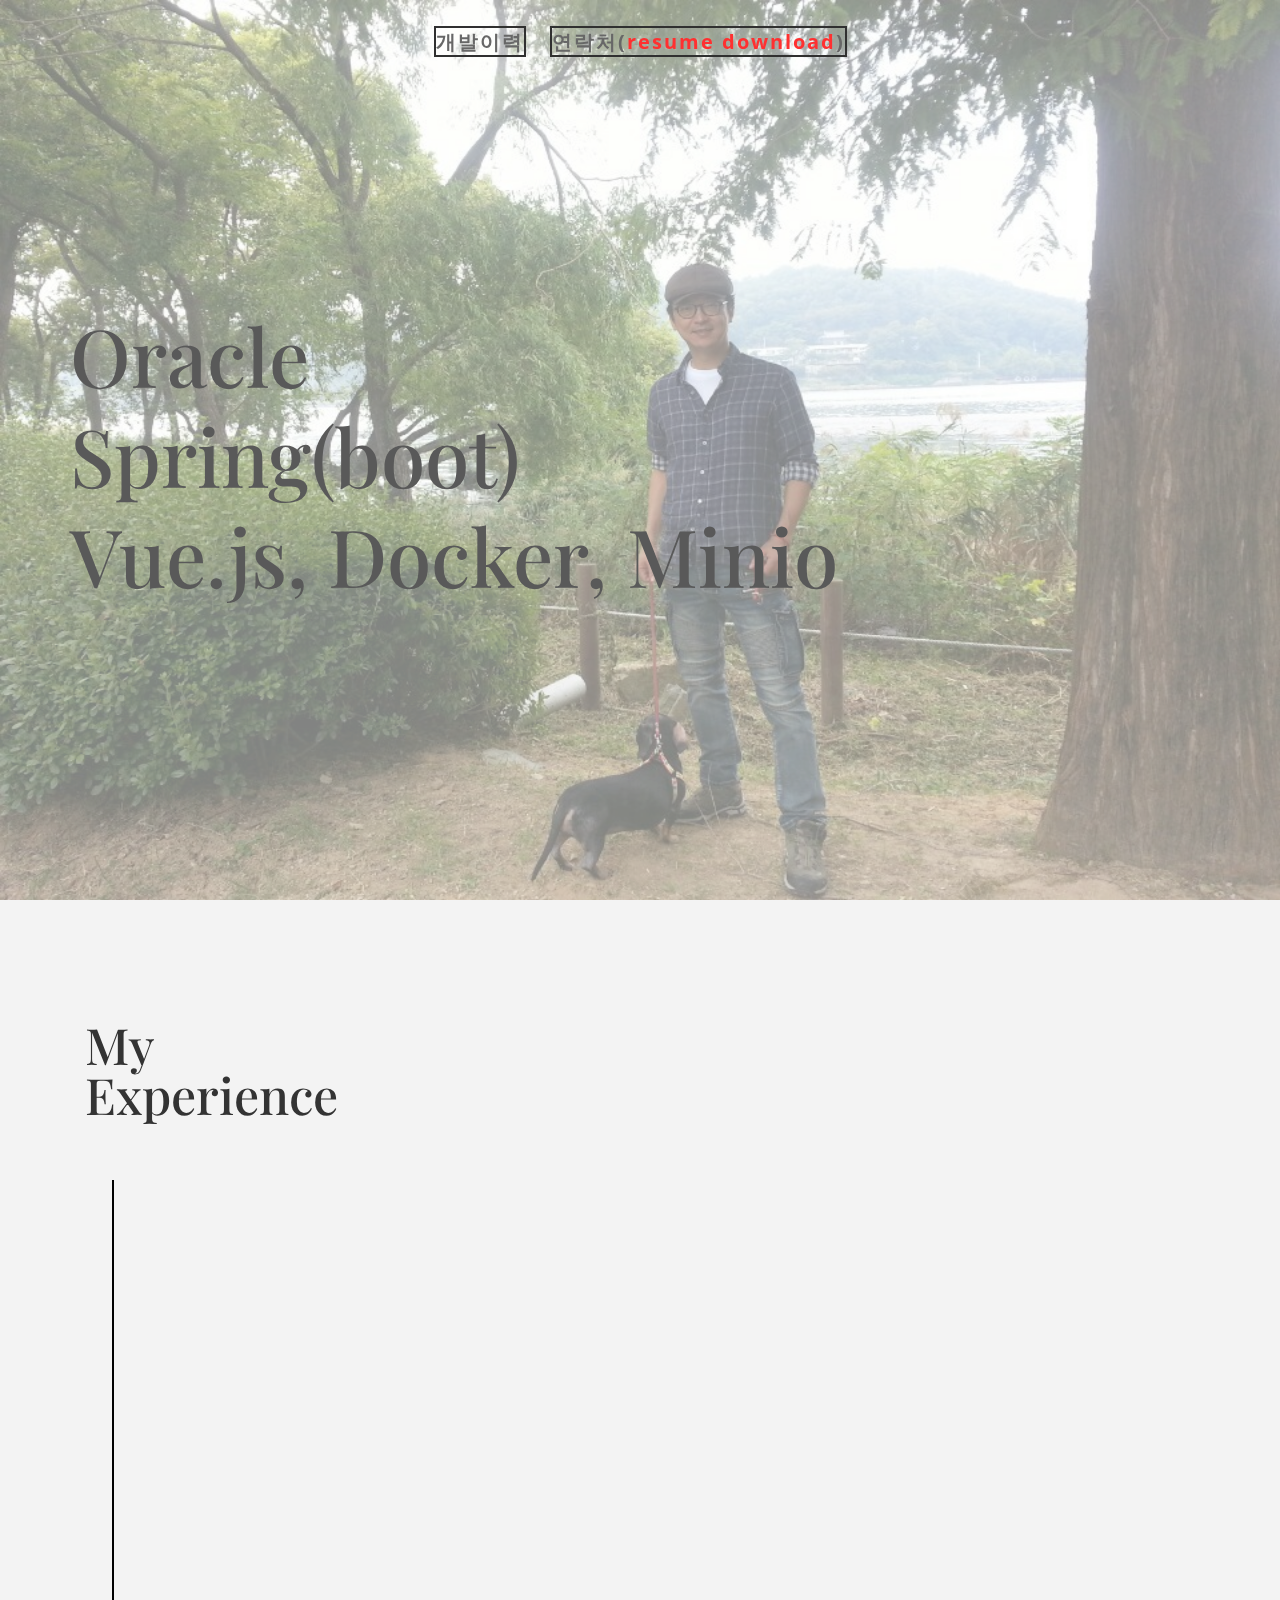
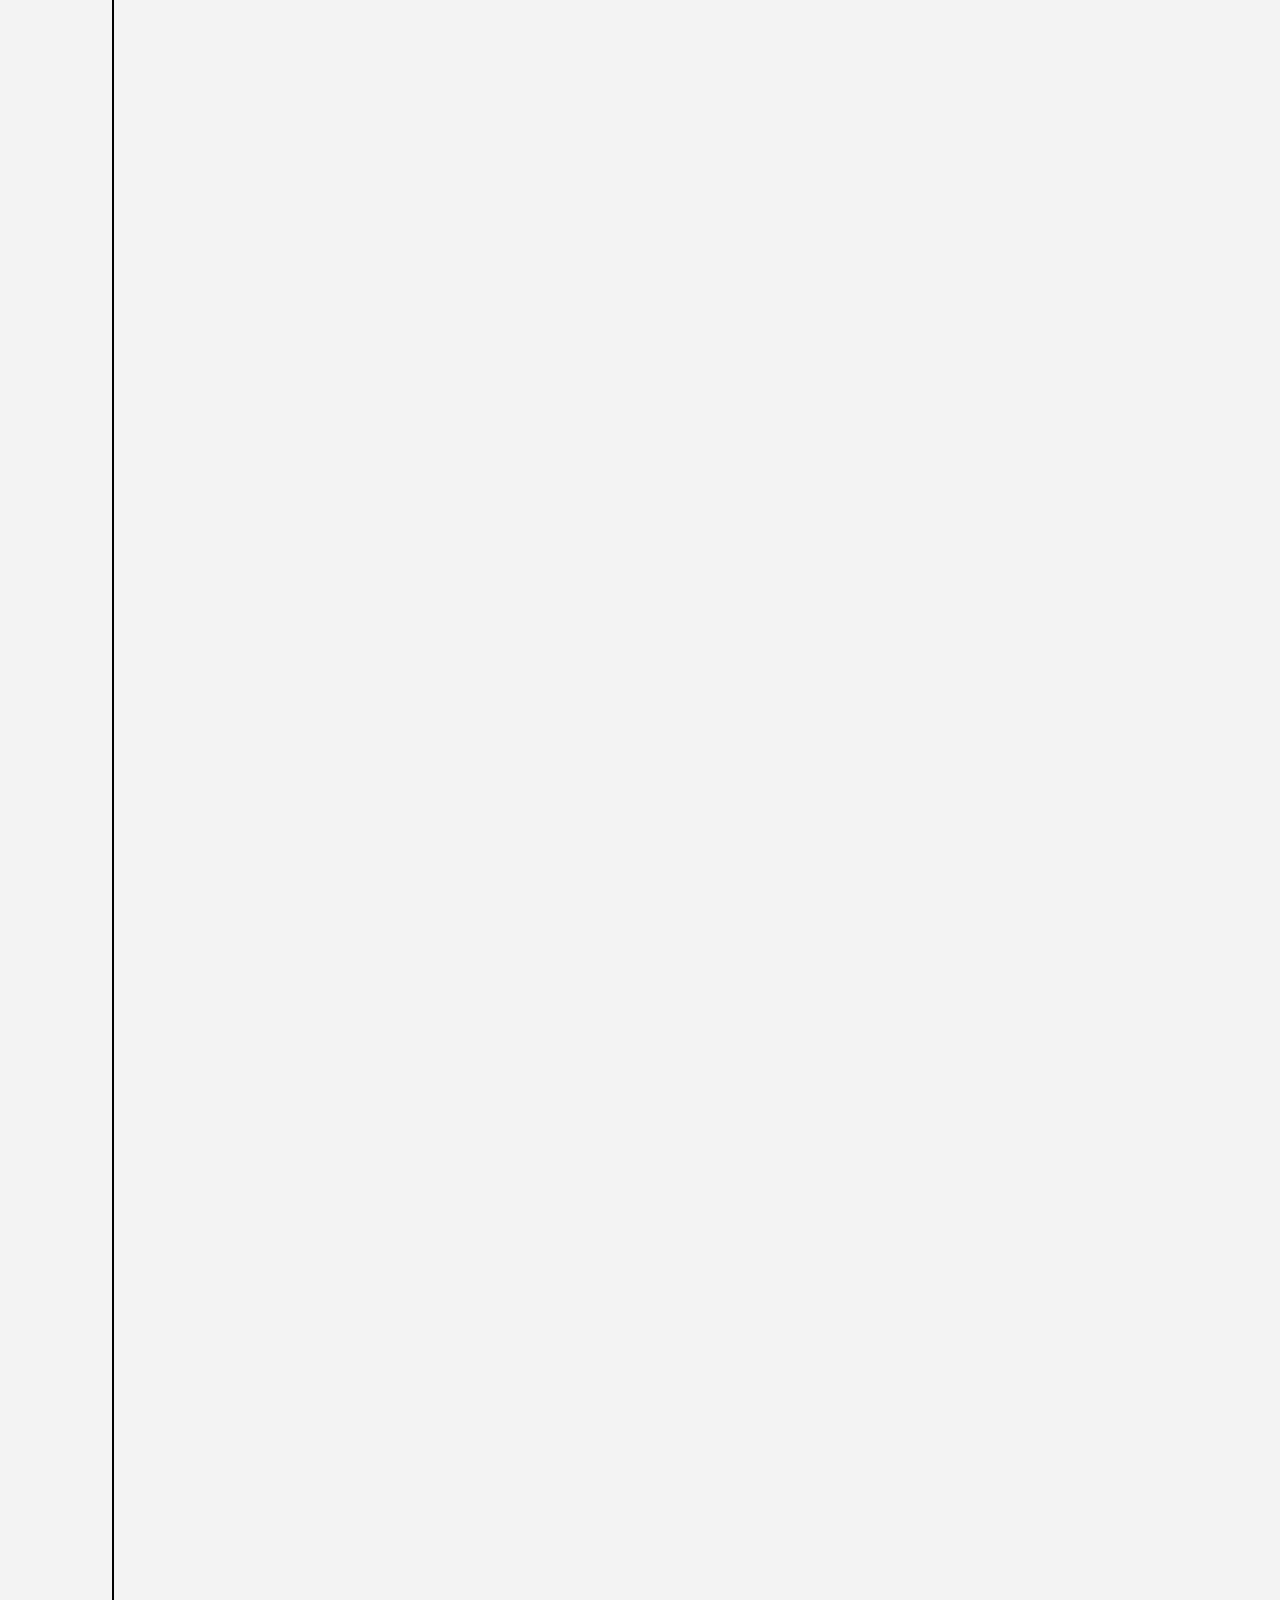
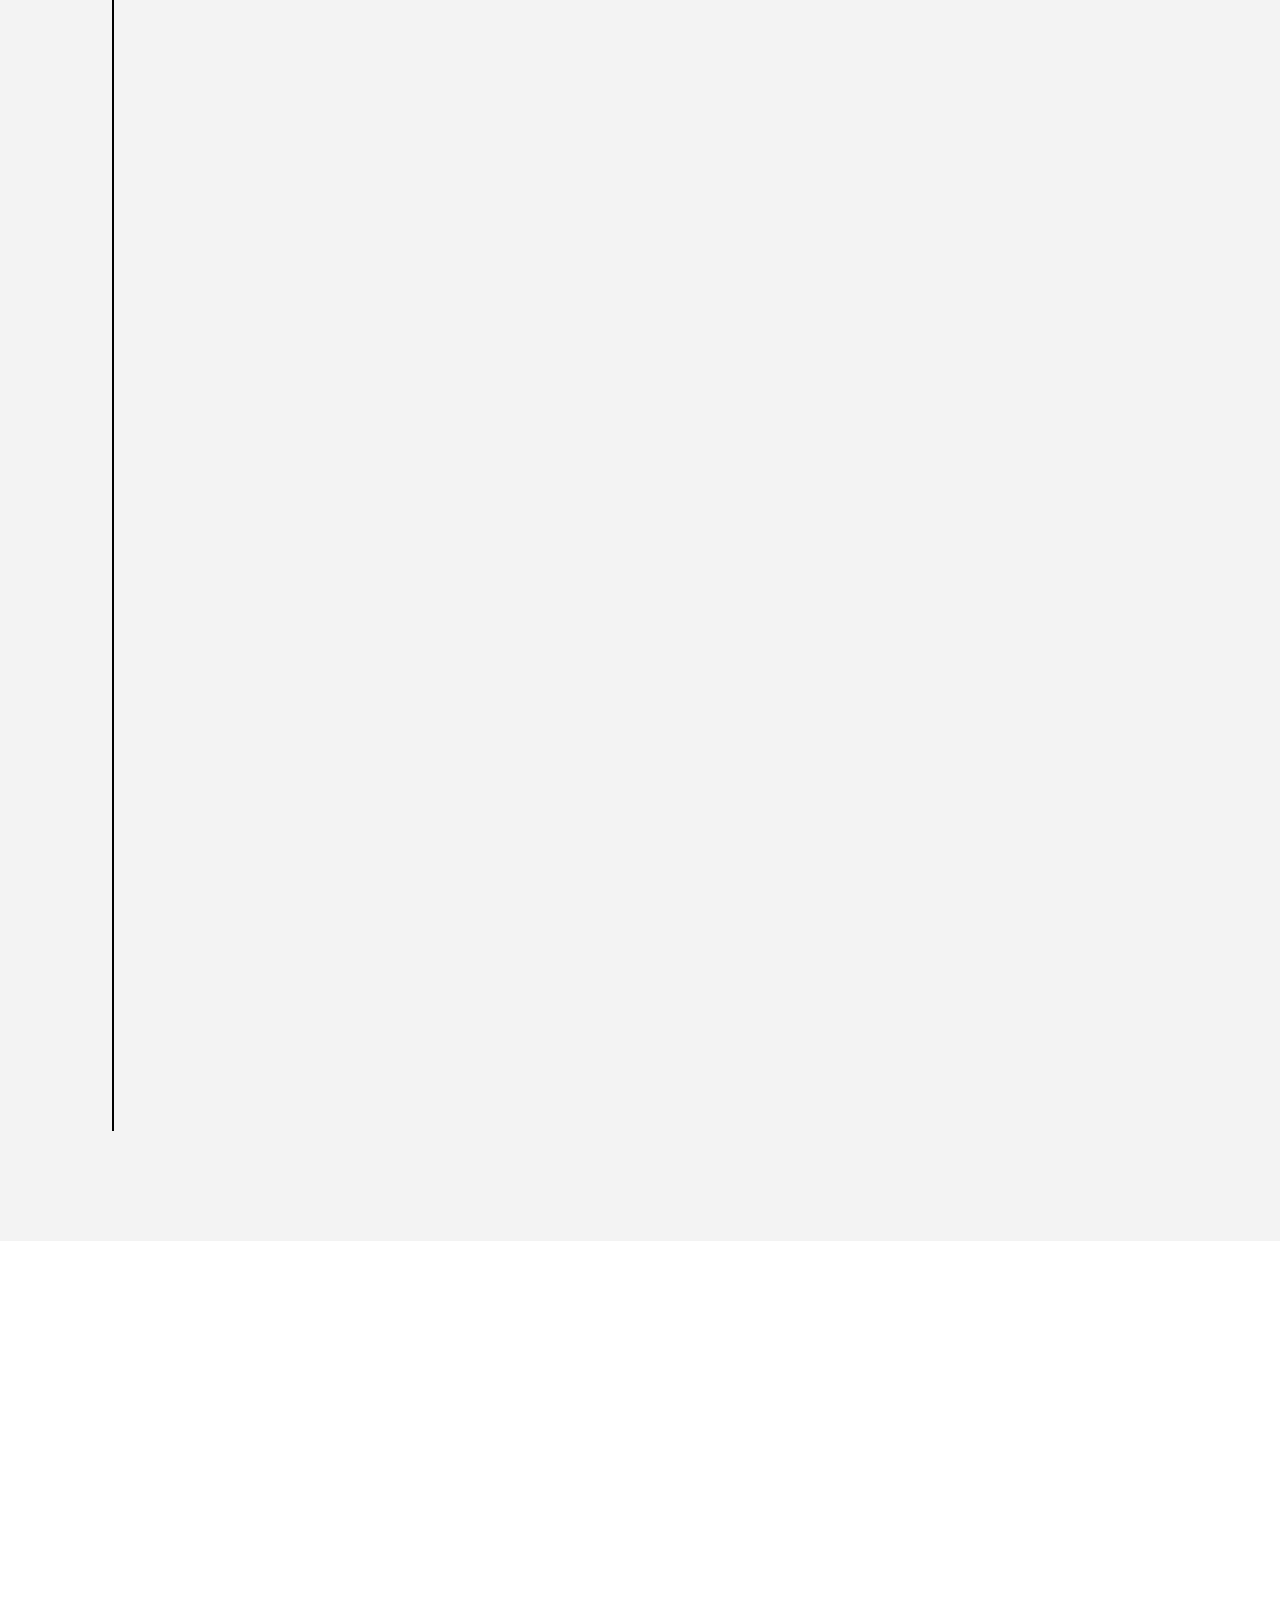
==== commit 6268ca88: "ed" ====
--- a/index.html
+++ b/index.html
@@ -59,7 +59,7 @@
                     <!-- <h3 style="clear:both;border:solid 1px white">HegeMon$y</h3> -->
                     <h1 id="h1Main">Oracle<br>
                         Spring(boot)<br>
-                        Vue.js, JSP
+                        Vue.js, Docker, Minio
                     </h1> 
                 </div>
             </div>
@@ -77,16 +77,33 @@
             </div>
             <div class="col-md-12">
                 <ul class="timeline">
-                    <li class="timeline-event" data-aos="fade-up">
-                        <label class="timeline-event-icon"></label>
-                        <div class="timeline-event-copy">
-                            <p class="timeline-event-thumbnail">2022.05.02 ~ 2023~</p>
+					<li class="timeline-event" data-aos="fade-up">
+                        <label class="timeline-event-icon"></label>
+                        <div class="timeline-event-copy">
+                            <p class="timeline-event-thumbnail">2023.07.17 ~ 2023.09.08</p>
+                            <h4>업무명 : <span>CLM(법무관리)</span></h4>
+                            <h4>고객사 : <span>판교</span></h4>
+                            <h4>근무회사 : <span>삼성SDS</span></h4></h4>
+                            <h4>역할 : <span>개발</span></h4>
+                            <h4>
+                                언어 : <span>SDL(Spring boot, Java, Vue.js)</span></h4>
+                            </h4>
+
+                            <h4>
+                                DBMS : <span>DB2</span>
+                            </h4>
+                        </div>
+                    </li>
+                    <li class="timeline-event" data-aos="fade-up">
+                        <label class="timeline-event-icon"></label>
+                        <div class="timeline-event-copy">
+                            <p class="timeline-event-thumbnail">2022.05.02 ~ 2023.05.15</p>
                             <h4>업무명 : <span>New CMS(최적재료비)</span></h4>
                             <h4>고객사 : <span>아산</span></h4>
                             <h4>근무회사 : <span>광명에스엔에스</span></h4></h4>
                             <h4>역할 : <span>개발, 운영</span></h4>
                             <h4>
-                                언어 : <span>LEGO(Spring boot, Vue.js)</span></h4>
+                                언어 : <span>LEGO(Spring boot, Java, Vue.js)</span></h4>
                             </h4>
 
                             <h4>
@@ -103,7 +120,7 @@
                             <h4>근무회사 : <span>광명에스엔에스</span></h4></h4>
                             <h4>역할 : <span>개발, 운영</span></h4>
                             <h4>
-                                언어 : <span>LEGO(Spring boot, Vue.js)</span></h4>
+                                언어 : <span>LEGO(Spring boot, Java, Vue.js)</span></h4>
                             </h4>
 
                             <h4>
@@ -120,7 +137,7 @@
                             <h4>근무회사 : <span>아이티사람들(펜타크리드)</span></h4></h4>
                             <h4>역할 : <span>개발, 공통템플릿</span></h4>
                             <h4>
-                                언어 : <span>LEGO(Spring boot, Vue.js)</span></h4>
+                                언어 : <span>LEGO(Spring boot, Java, Vue.js)</span></h4>
                             </h4>
 
                             <h4>
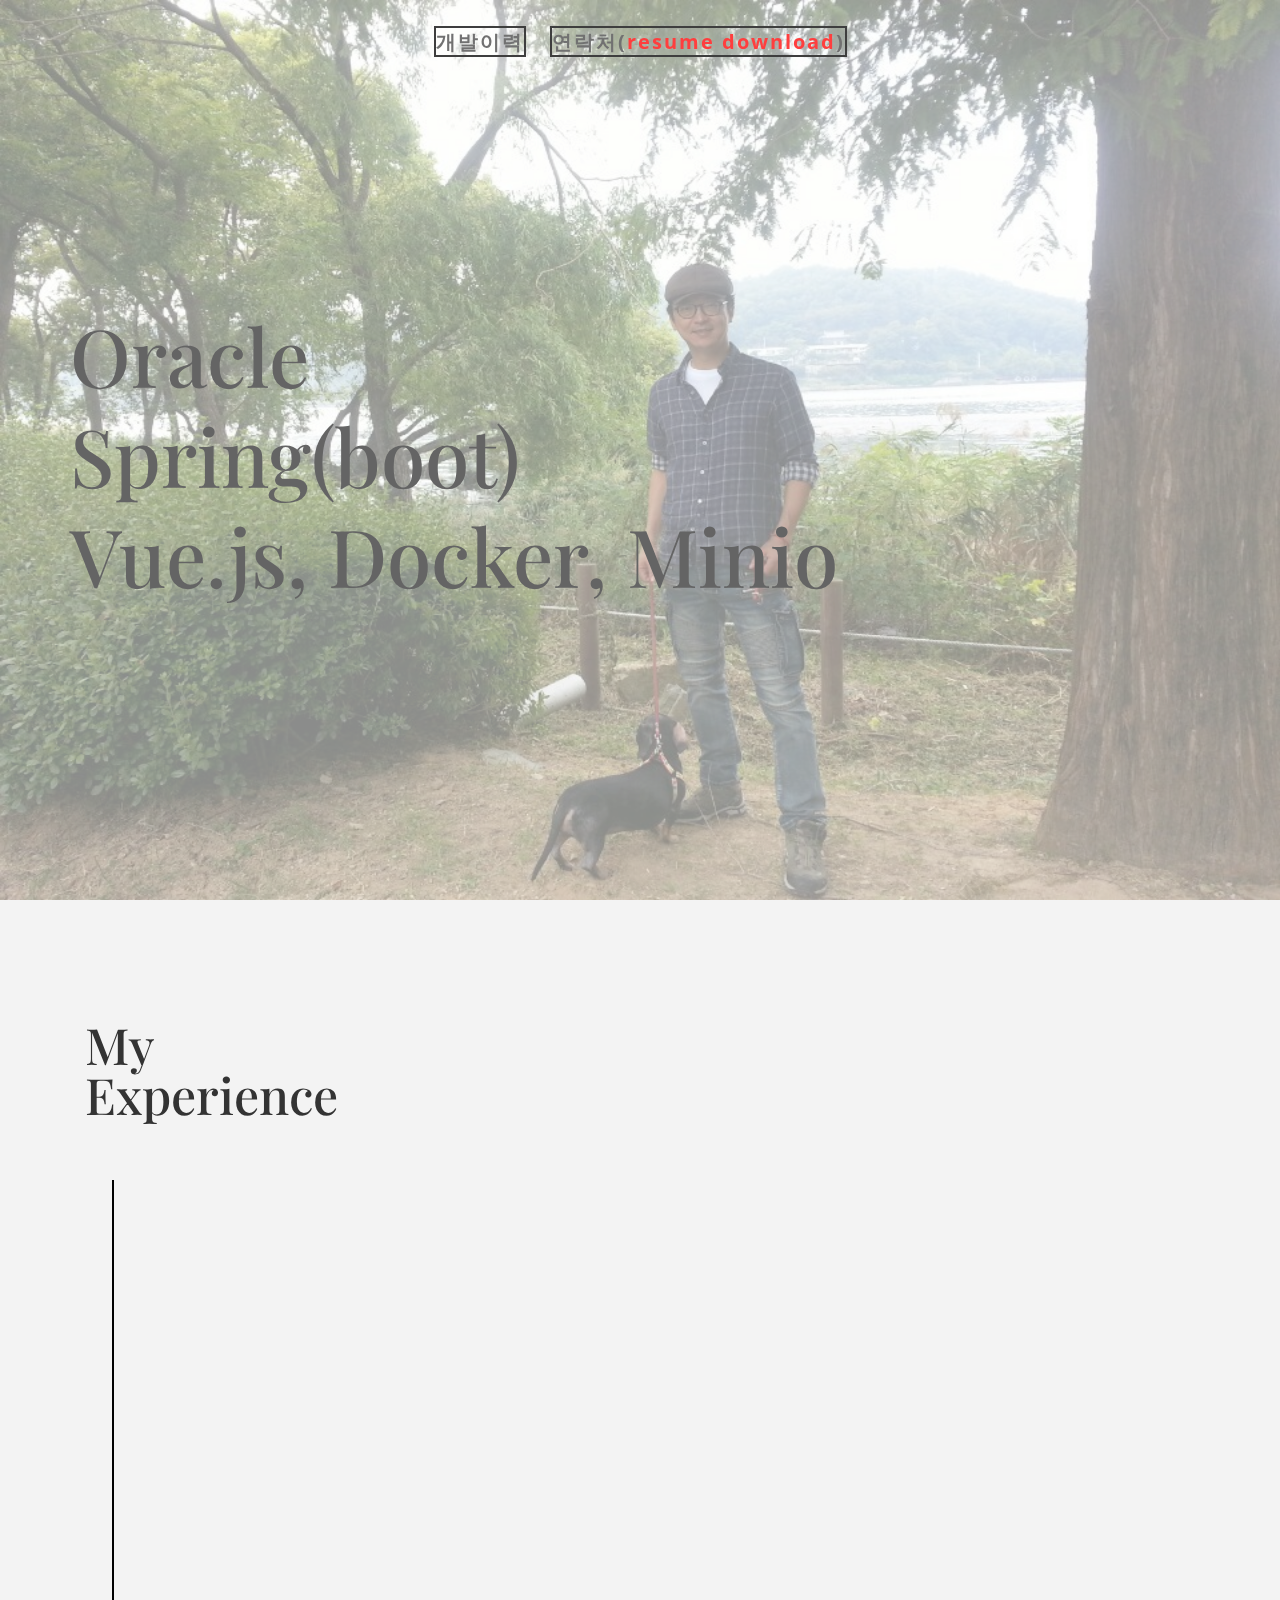
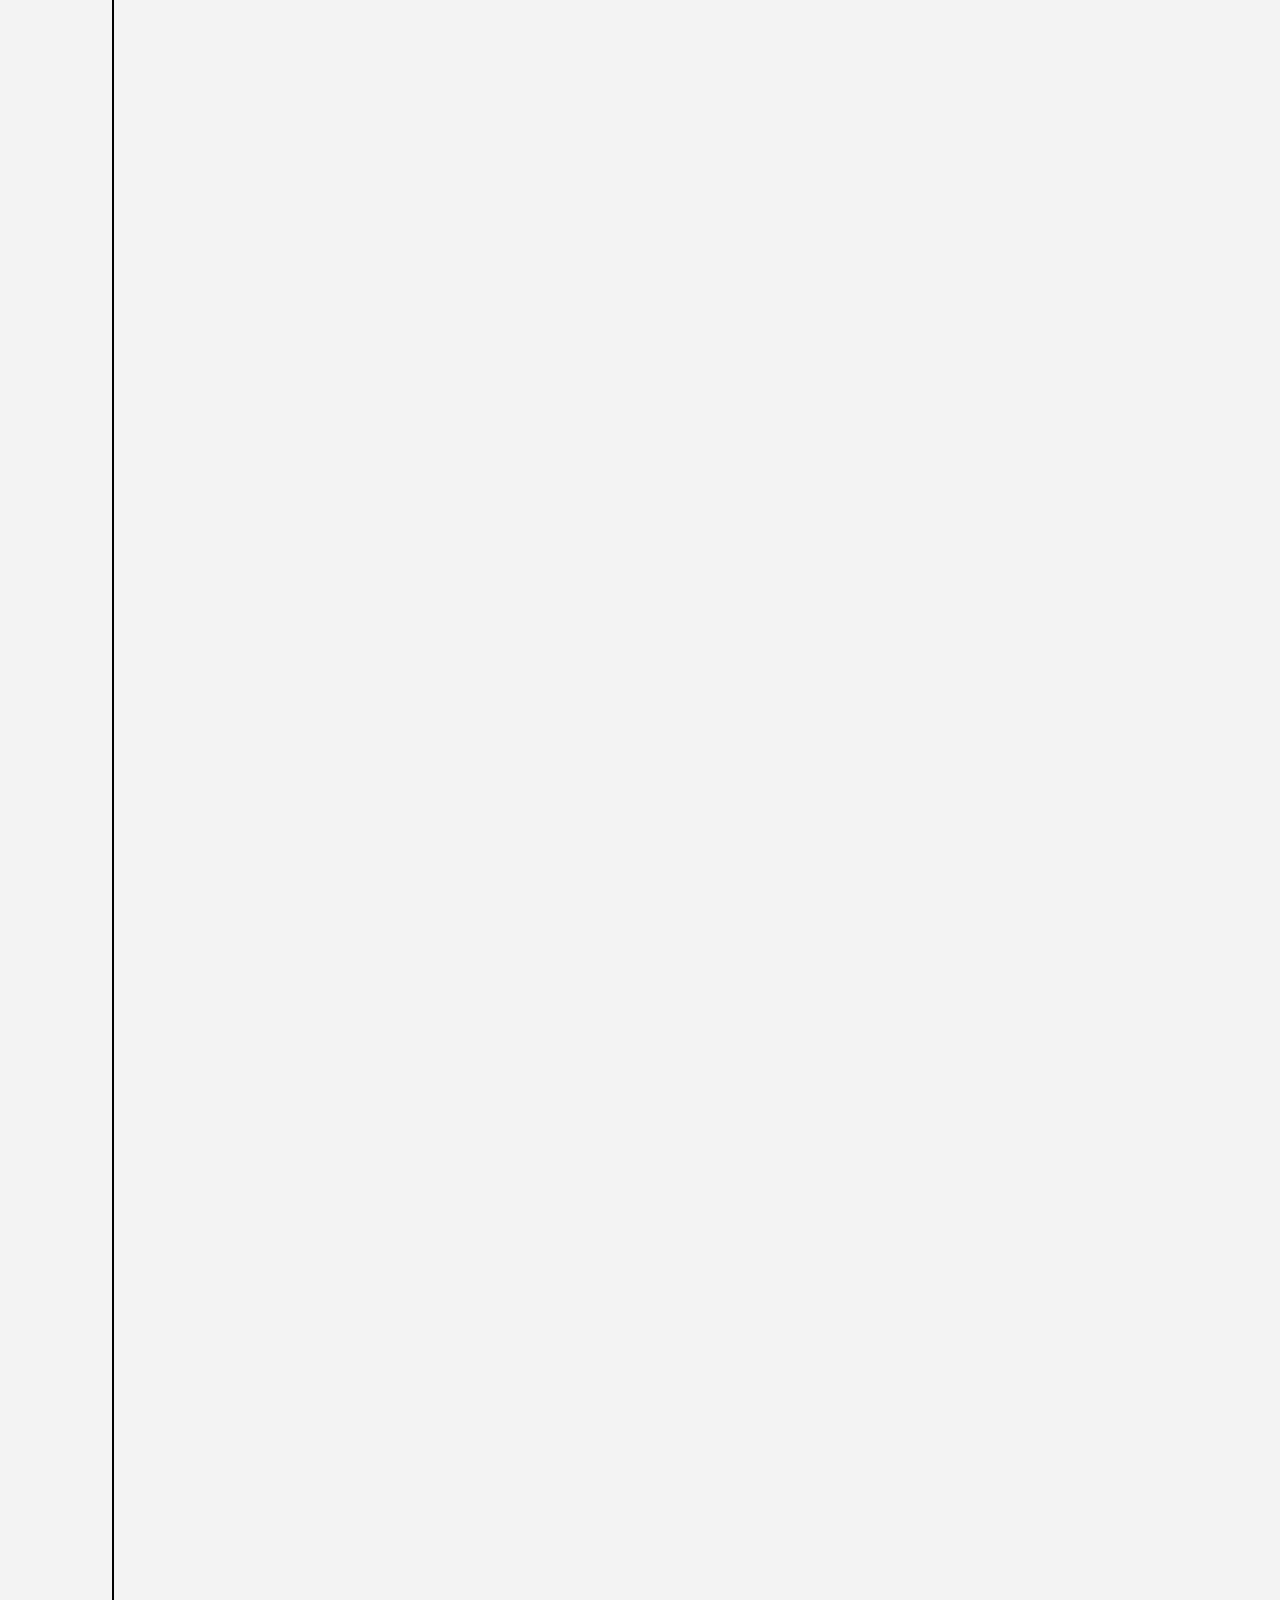
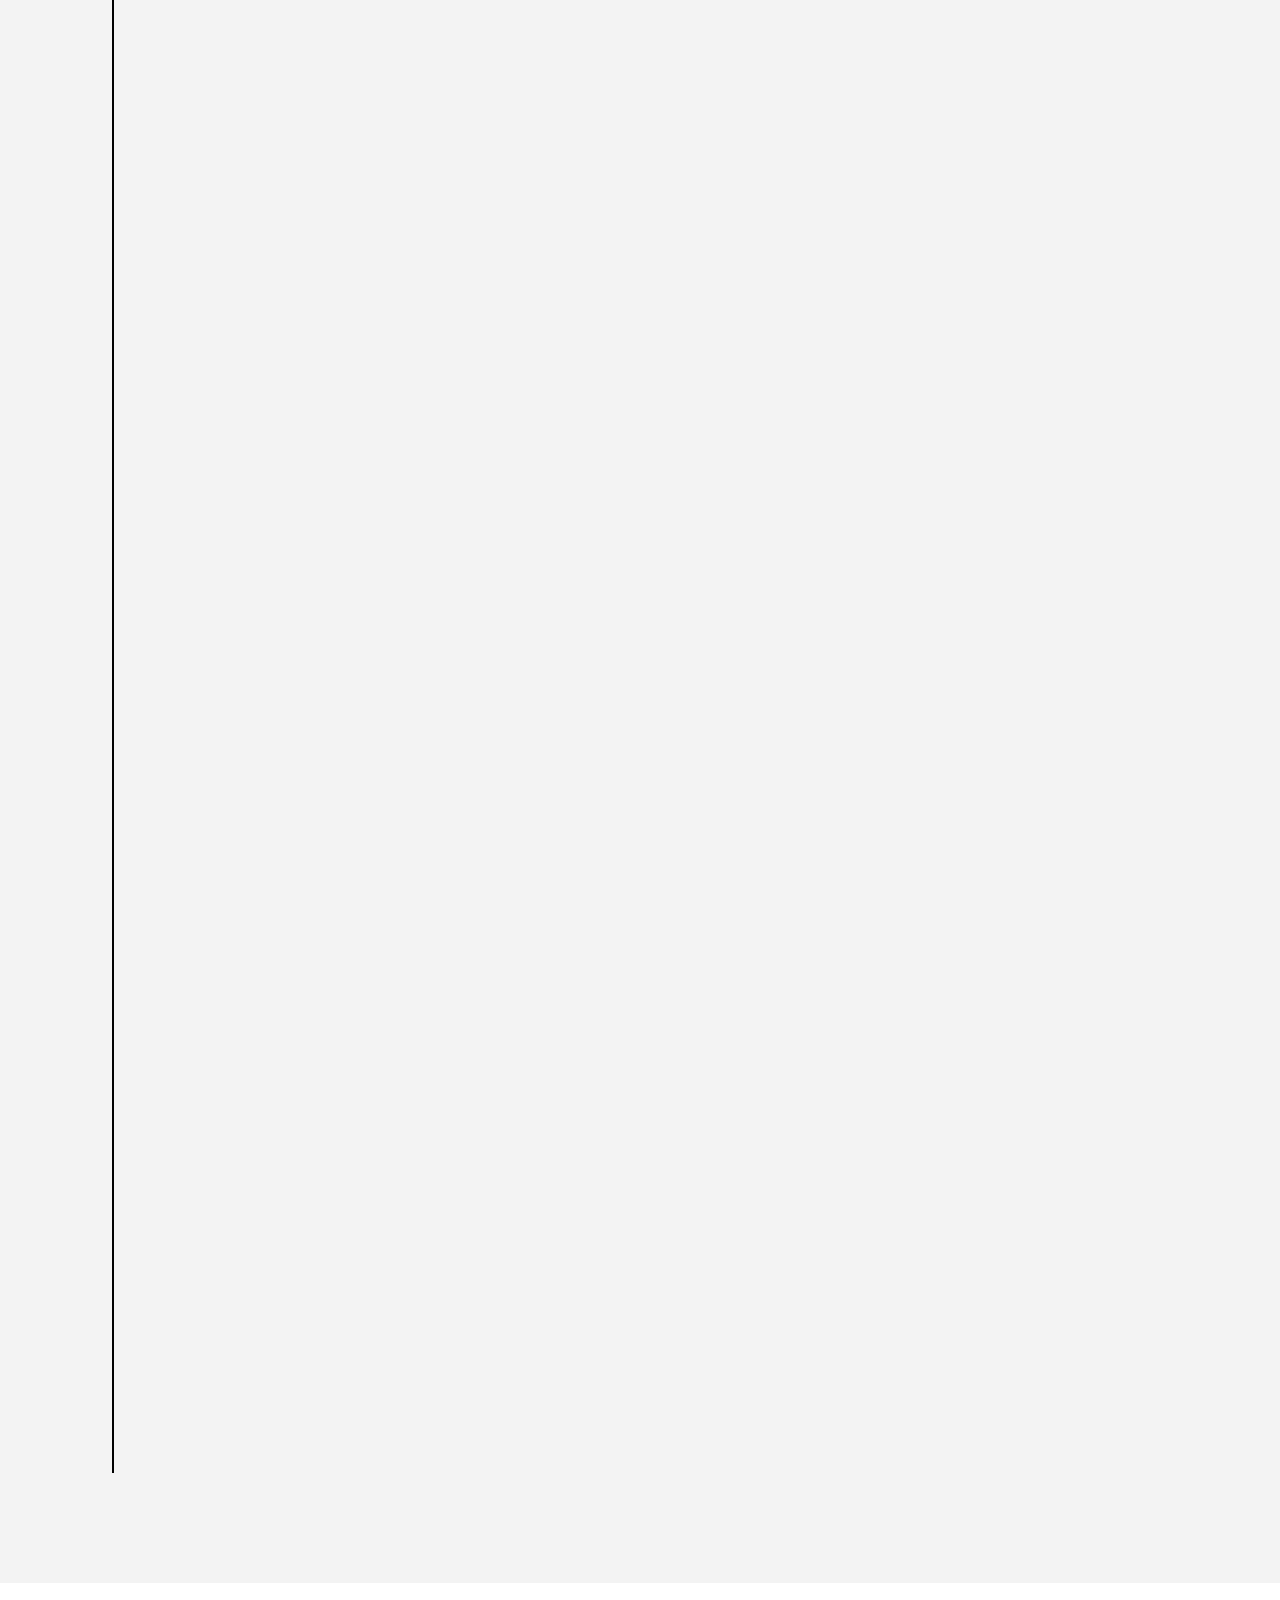
==== commit 75858dfc: "ed" ====
--- a/index.html
+++ b/index.html
@@ -77,6 +77,23 @@
             </div>
             <div class="col-md-12">
                 <ul class="timeline">
+                    <li class="timeline-event" data-aos="fade-up">
+                        <label class="timeline-event-icon"></label>
+                        <div class="timeline-event-copy">
+                            <p class="timeline-event-thumbnail">2024.05.23 ~ 2024.11.29</p>
+                            <h4>업무명 : <span>EES(FCM, FDC, RMS, ECM, SPC)</span></h4>
+                            <h4>고객사 : <span>삼성(온양)</span></h4>
+                            <h4>근무회사 : <span>오픈에스지</span></h4></h4>
+                            <h4>역할 : <span>세팅,개발</span></h4>
+                            <h4>
+                                언어 : <span>C#,Java,Linux</span></h4>
+                            </h4>
+
+                            <h4>
+                                DBMS : <span>Oracle</span>
+                            </h4>
+                        </div>
+                    </li>
 					<li class="timeline-event" data-aos="fade-up">
                         <label class="timeline-event-icon"></label>
                         <div class="timeline-event-copy">
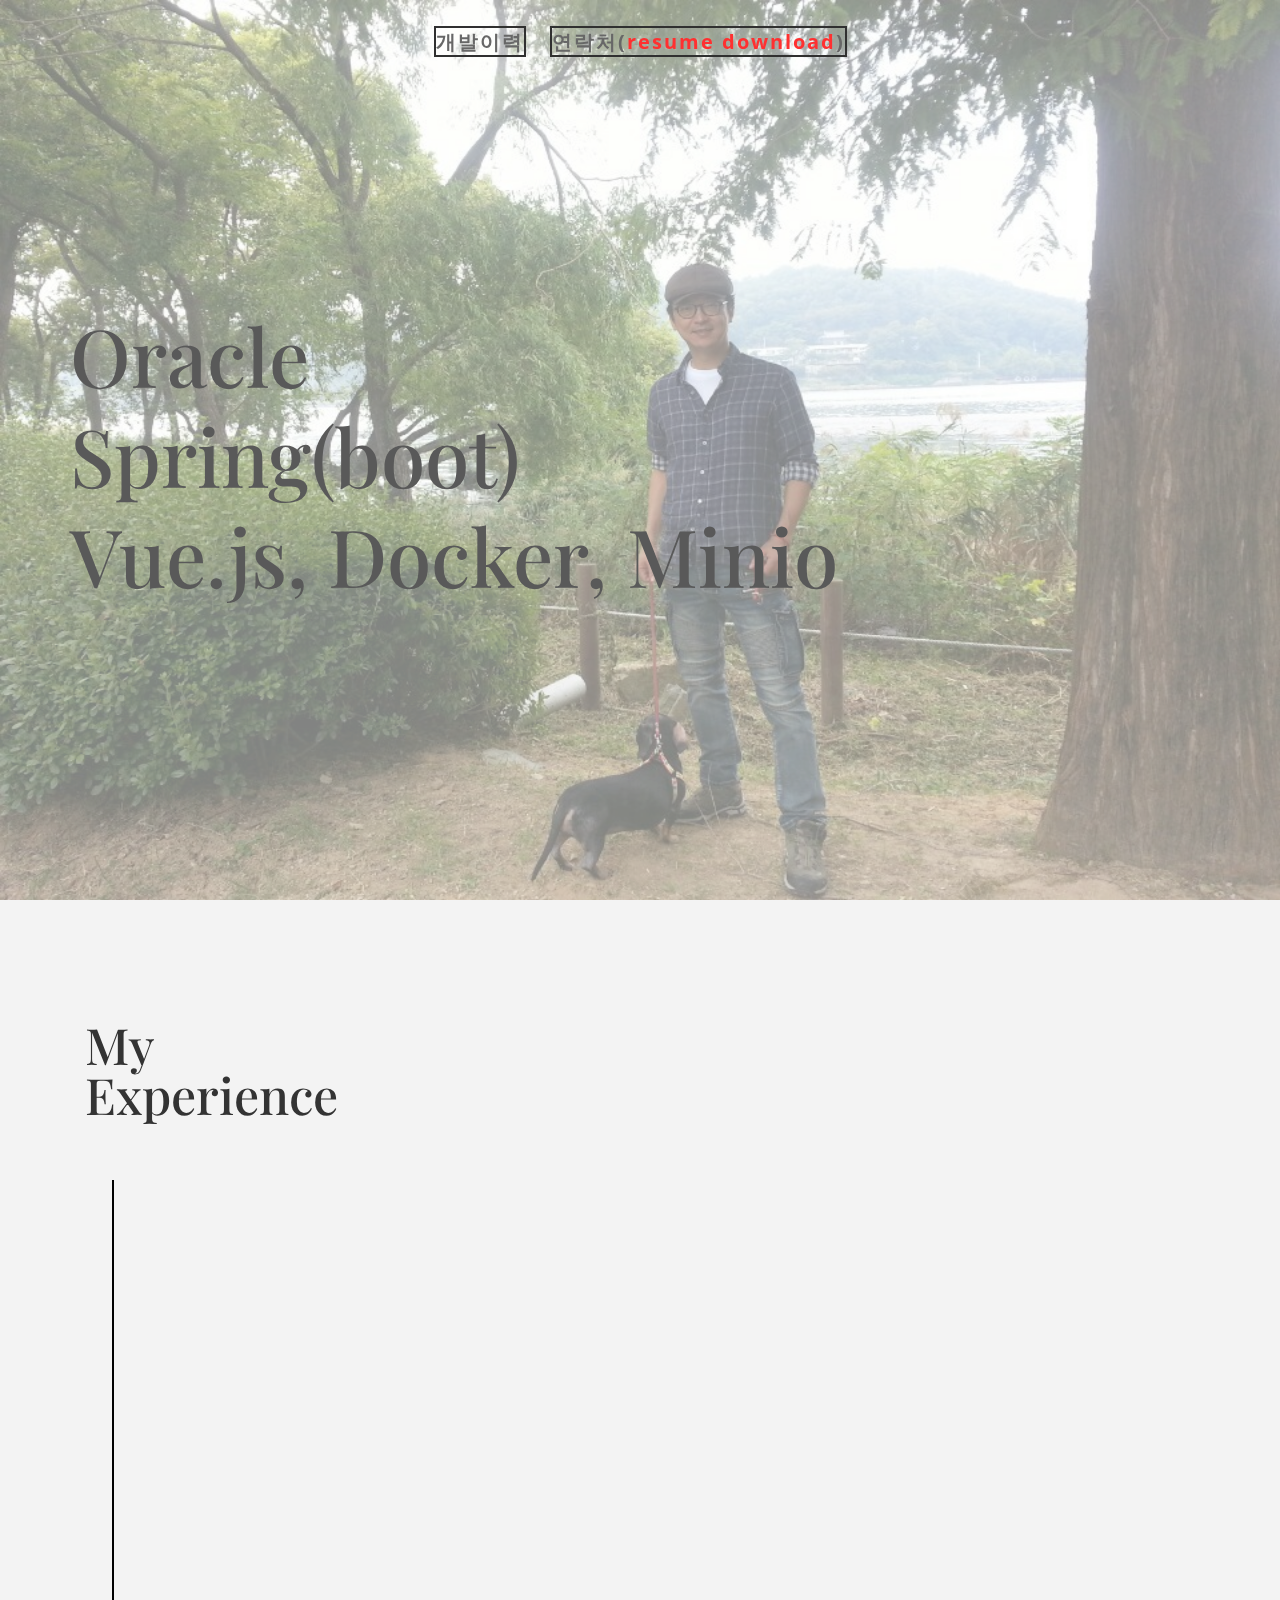
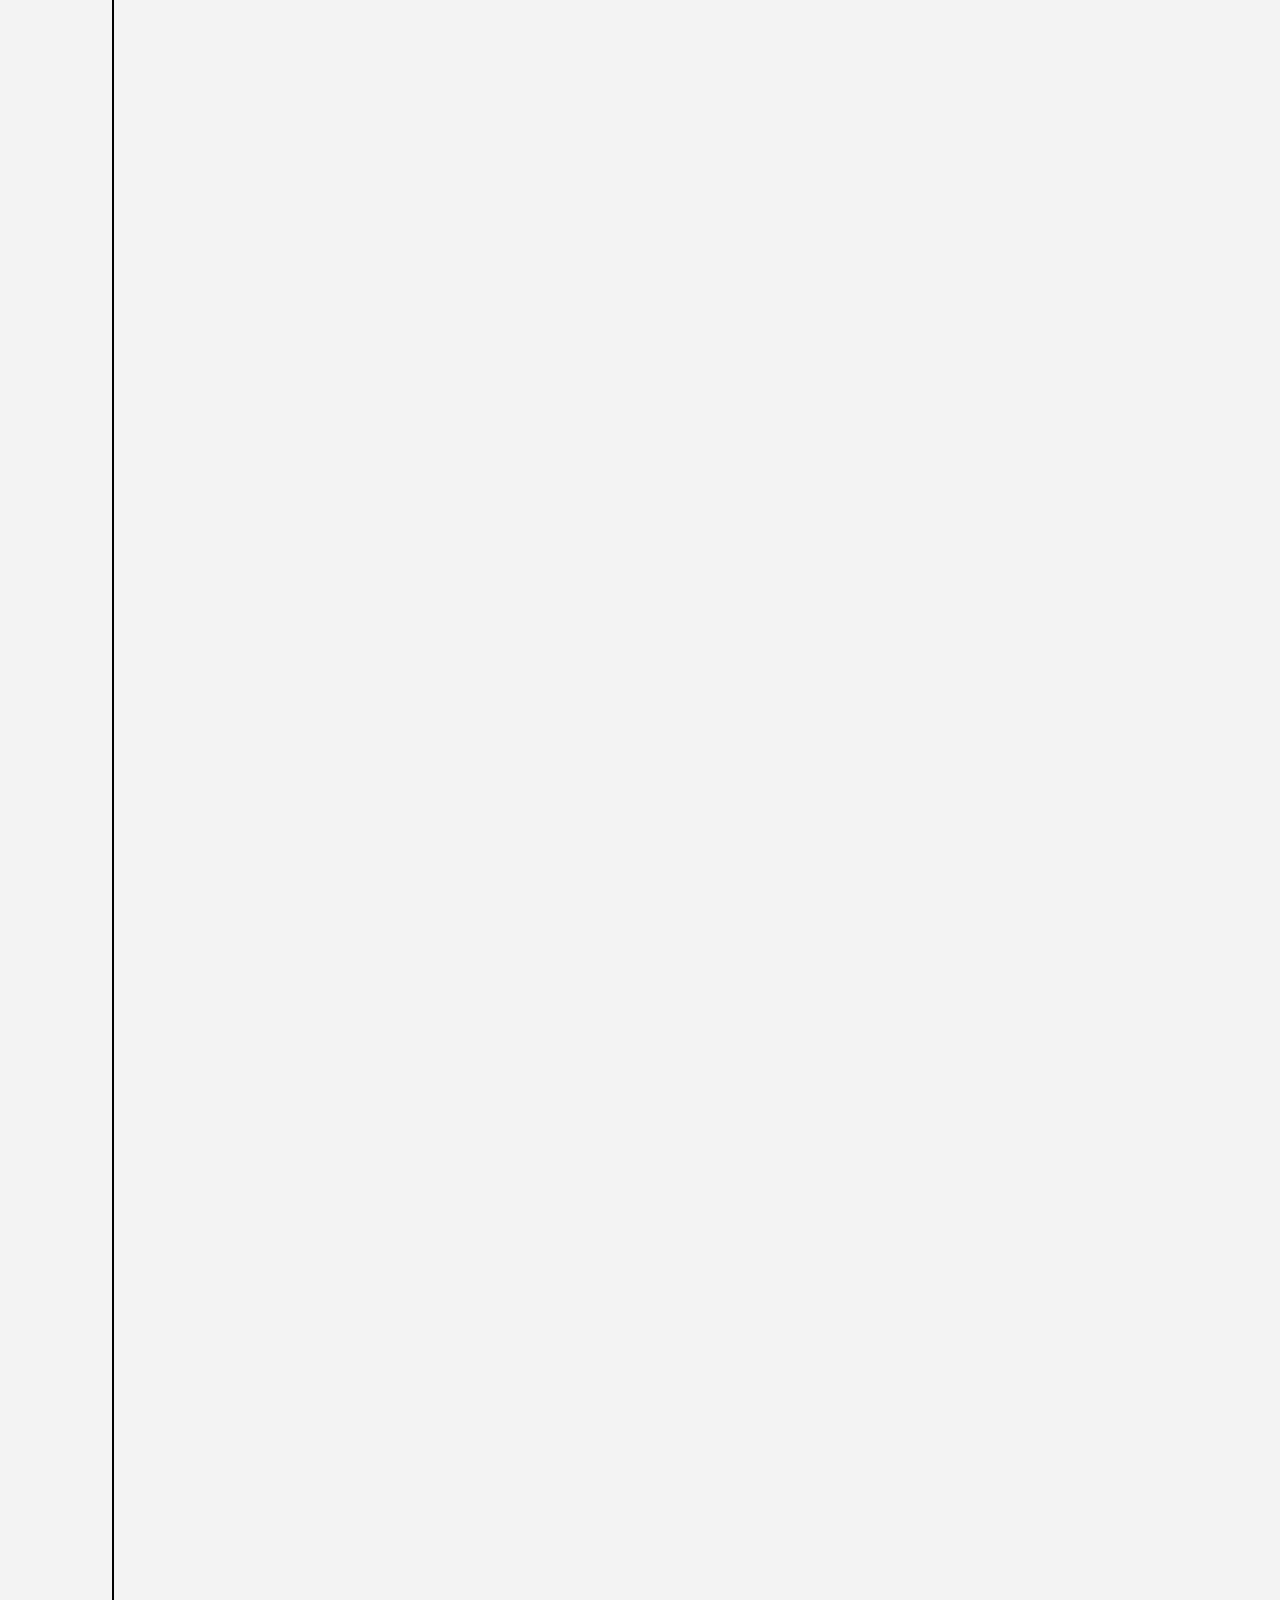
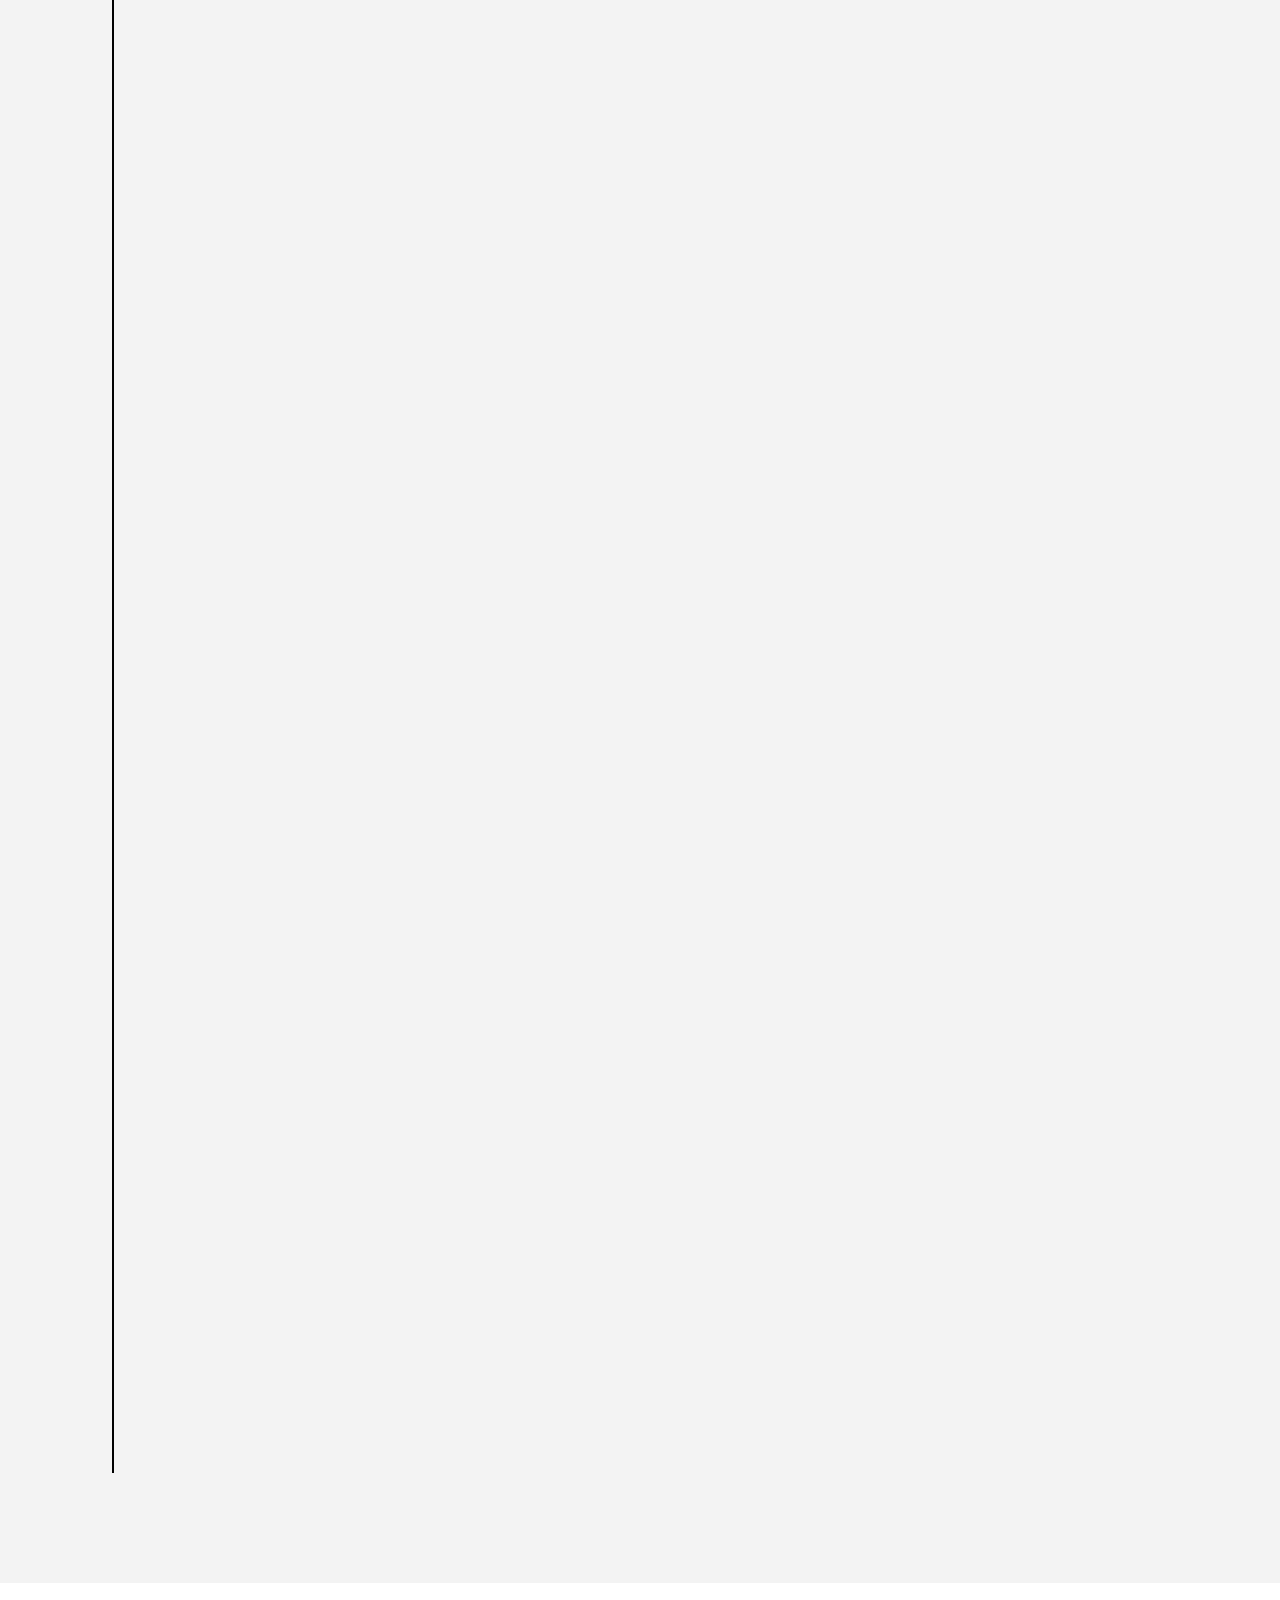
==== commit b9d5f716: "ed" ====
--- a/index.html
+++ b/index.html
@@ -99,7 +99,7 @@
                         <div class="timeline-event-copy">
                             <p class="timeline-event-thumbnail">2023.07.17 ~ 2023.09.08</p>
                             <h4>업무명 : <span>CLM(법무관리)</span></h4>
-                            <h4>고객사 : <span>판교</span></h4>
+                            <h4>고객사 : <span>삼성SDS(판교)</span></h4>
                             <h4>근무회사 : <span>삼성SDS</span></h4></h4>
                             <h4>역할 : <span>개발</span></h4>
                             <h4>
@@ -116,7 +116,7 @@
                         <div class="timeline-event-copy">
                             <p class="timeline-event-thumbnail">2022.05.02 ~ 2023.05.15</p>
                             <h4>업무명 : <span>New CMS(최적재료비)</span></h4>
-                            <h4>고객사 : <span>아산</span></h4>
+                            <h4>고객사 : <span>삼성(탕정)</span></h4>
                             <h4>근무회사 : <span>광명에스엔에스</span></h4></h4>
                             <h4>역할 : <span>개발, 운영</span></h4>
                             <h4>
@@ -133,7 +133,7 @@
                         <div class="timeline-event-copy">
                             <p class="timeline-event-thumbnail">2021.11.01 ~ 2022.04.29</p>
                             <h4>업무명 : <span>New CMS(Score Card)</span></h4>
-                            <h4>고객사 : <span>아산</span></h4>
+                            <h4>고객사 : <span>삼성(탕정)</span></h4>
                             <h4>근무회사 : <span>광명에스엔에스</span></h4></h4>
                             <h4>역할 : <span>개발, 운영</span></h4>
                             <h4>
@@ -150,8 +150,8 @@
                         <div class="timeline-event-copy">
                             <p class="timeline-event-thumbnail">2021.07.08 ~ 2021.10.29</p>
                             <h4>업무명 : <span>GITS</span></h4>
-                            <h4>고객사 : <span>아산</span></h4>
-                            <h4>근무회사 : <span>아이티사람들(펜타크리드)</span></h4></h4>
+                            <h4>고객사 : <span>삼성(탕정)</span></h4>
+                            <h4>근무회사 : <span>아이티사람들</span></h4></h4>
                             <h4>역할 : <span>개발, 공통템플릿</span></h4>
                             <h4>
                                 언어 : <span>LEGO(Spring boot, Java, Vue.js)</span></h4>
@@ -184,7 +184,7 @@
                         <div class="timeline-event-copy">
                             <p class="timeline-event-thumbnail">2020.10.05 - 2021.01.15</p>
                             <h4>업무명 : smart-cms시스템(메모리표준원가) </h4>
-                            <h4>고객사 : 삼성전자(화성)</h4>
+                            <h4>고객사 : 삼성(화성)</h4>
                             <h4>근무회사 : 펜타크리드</h4>
                             <h4>역할 : 개발</h4>
                             <h4>
@@ -201,7 +201,7 @@
                         <div class="timeline-event-copy">
                             <p class="timeline-event-thumbnail">2020.07.01 - 2020.09.29</p>
                             <h4>업무명 : 상생 Potal</h4>
-                            <h4>고객사 : 삼성전자(기흥)</h4>
+                            <h4>고객사 : 삼성(기흥)</h4>
                             <h4>근무회사 : 펜타크리드</h4>
                             <h4>역할 : 개발</h4>
                             <h4>
@@ -215,7 +215,7 @@
                         <div class="timeline-event-copy">
                             <p class="timeline-event-thumbnail">2018.12.01 - 2020.06.30</p>
                             <h4>업무명 : BDEM(Foundry)</h4>
-                            <h4>고객사 : 삼성전자(화성)</h4>
+                            <h4>고객사 : 삼성(화성)</h4>
                             <h4>근무회사 : 펜타크리드</h4>
                             <h4>역할 : 개발</h4>
                             <h4>
@@ -229,7 +229,7 @@
                         <div class="timeline-event-copy">
                             <p class="timeline-event-thumbnail">2018.09.17 - 2018.11.30</p>
                             <h4>업무명 : PTS반도체공정관리</h4>
-                            <h4>고객사 : 삼성전자(기흥)</h4>
+                            <h4>고객사 : 삼성(기흥)</h4>
                             <h4>근무회사 : 아이엘포유</h4>
                             <h4>역할 : 개발</h4>
                             <h4>
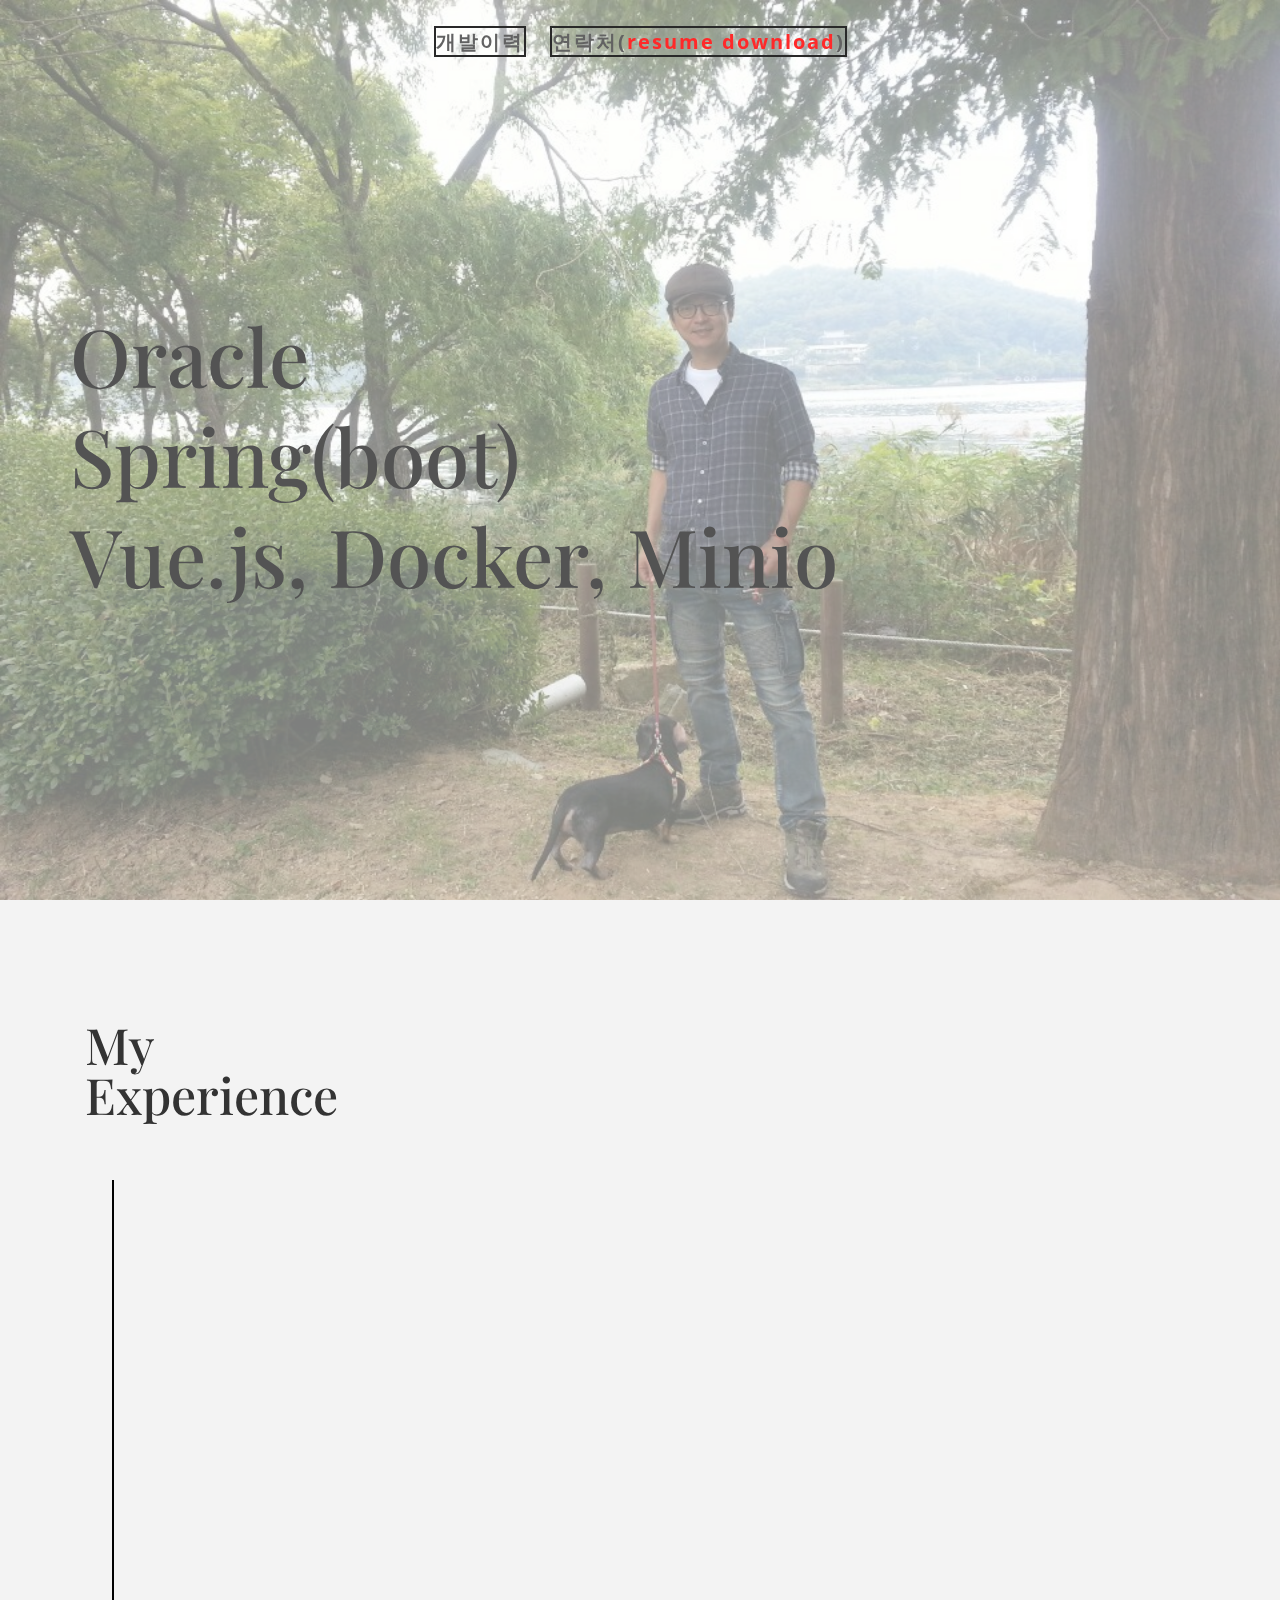
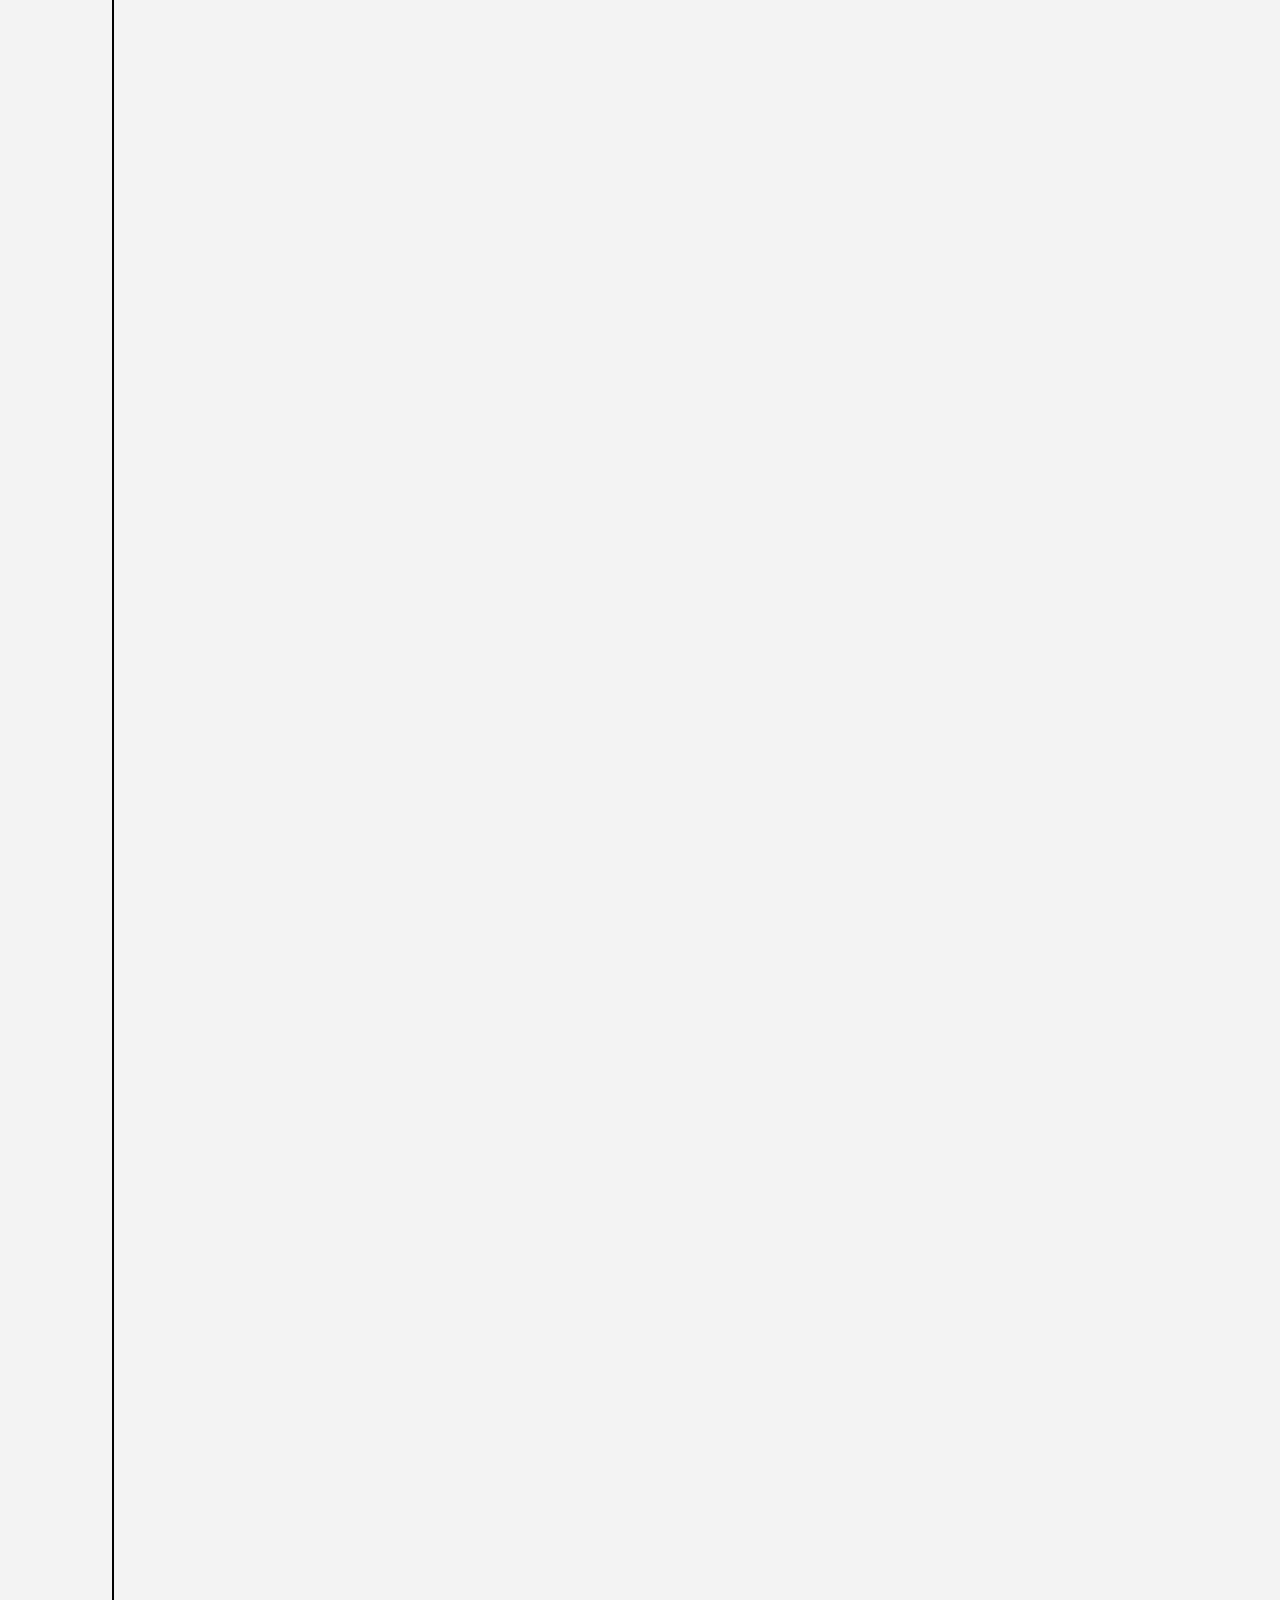
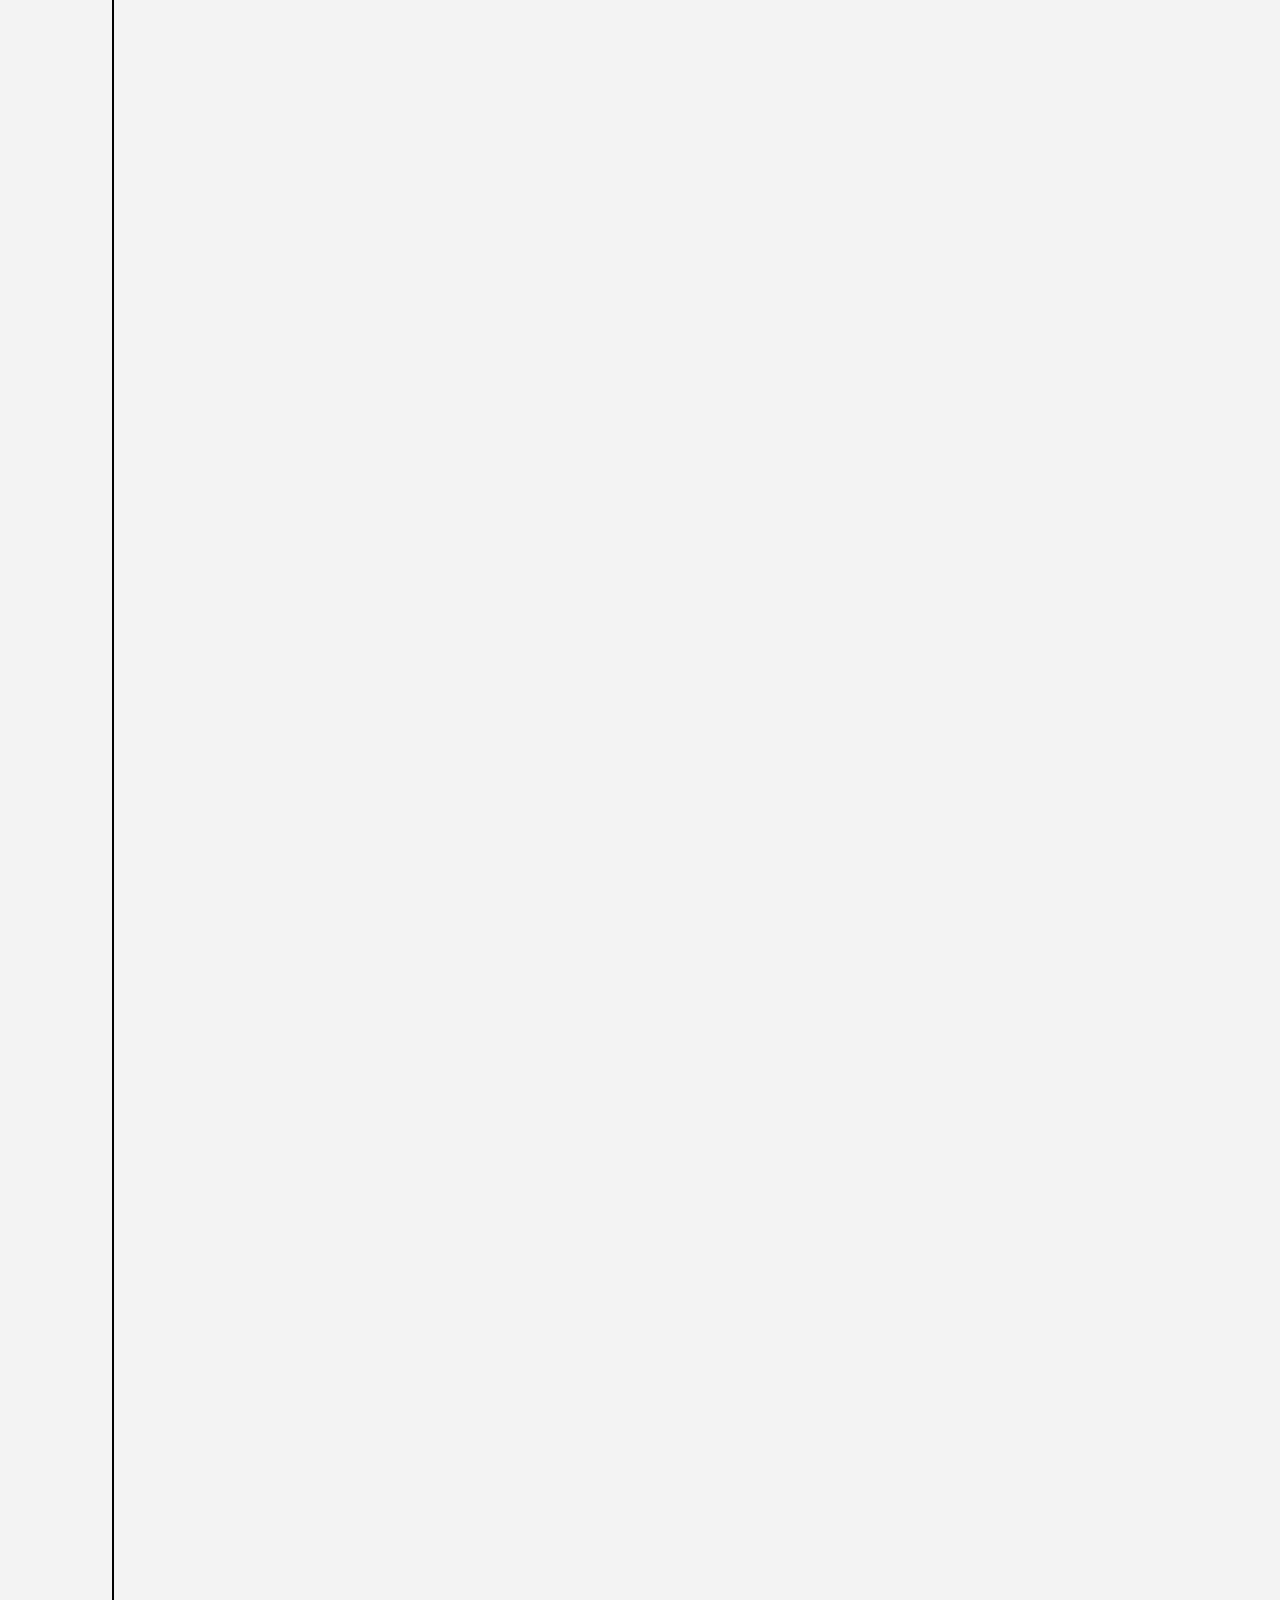
==== commit 1e44b072: "2025.03.23 수정" ====
--- a/index.html
+++ b/index.html
@@ -1,316 +1,375 @@
 <!DOCTYPE html>
 <html lang="en">
 
-<head>
-    <meta charset="utf-8">
-    <meta http-equiv="X-UA-Compatible" content="IE=edge">
-    <meta name="viewport" content="width=device-width, initial-scale=1">
-    <title>Resume</title>
-    <link rel="icon" href="img/favicon.ico" type="image/x-icon">
-    <!-- Bootstrap -->
-    <link href="css/bootstrap.min.css" rel="stylesheet">
-    <link href="ionicons/css/ionicons.min.css" rel="stylesheet">
-    <link href="css/animate.min.css" rel="stylesheet">
-    <link href="css/aos.css" rel="stylesheet">
-    <!-- main style -->
-    <link href="css/style.css" rel="stylesheet">
-    <!-- HTML5 shim and Respond.js for IE8 support of HTML5 elements and media queries -->
-    <!-- WARNING: Respond.js doesn't work if you view the page via file:// -->
-    <!--[if lt IE 9]>
-      <script src="https://oss.maxcdn.com/html5shiv/3.7.3/html5shiv.min.js"></script>
-      <script src="https://oss.maxcdn.com/respond/1.4.2/respond.min.js"></script>
-    <![endif]-->
-    <meta name="google-site-verification" content="AHK73zd5g8UxUYrLbc3hjiOBv570d7EDFeuSjbEgnoQ" />
-</head>
-
-<body>
-
-    <!-- Preloader -->
-    <div id="preloader">
-        <div id="status">
-
-            <div class="preloader" aria-busy="true" aria-label="Loading, please wait." role="progressbar">
+    <head>
+        <meta charset="utf-8">
+        <meta http-equiv="X-UA-Compatible" content="IE=edge">
+        <meta name="viewport" content="width=device-width, initial-scale=1">
+        <title>Resume</title>
+        <link rel="icon" href="img/favicon.ico" type="image/x-icon">
+        <!-- Bootstrap -->
+        <link href="css/bootstrap.min.css" rel="stylesheet">
+        <link href="ionicons/css/ionicons.min.css" rel="stylesheet">
+        <link href="css/animate.min.css" rel="stylesheet">
+        <link href="css/aos.css" rel="stylesheet">
+        <!-- main style -->
+        <link href="css/style.css" rel="stylesheet">
+        <!-- HTML5 shim and Respond.js for IE8 support of HTML5 elements and media
+        queries -->
+        <!-- WARNING: Respond.js doesn't work if you view the page via file:// -->
+        <!--[if lt IE 9]> <script
+        src="https://oss.maxcdn.com/html5shiv/3.7.3/html5shiv.min.js"></script> <script
+        src="https://oss.maxcdn.com/respond/1.4.2/respond.min.js"></script> <![endif]-->
+        <meta
+            name="google-site-verification"
+            content="AHK73zd5g8UxUYrLbc3hjiOBv570d7EDFeuSjbEgnoQ"/>
+    </head>
+
+    <body>
+
+        <!-- Preloader -->
+        <div id="preloader">
+            <div id="status">
+
+                <div
+                    class="preloader"
+                    aria-busy="true"
+                    aria-label="Loading, please wait."
+                    role="progressbar"></div>
+
             </div>
-
         </div>
-    </div>
-    <!-- ./Preloader -->
-    
-    <!-- header -->
-    <header class="navbar-fixed-top">
-        <nav>
-            <ul>
-                
-                <li><a href="#experience">개발이력</a></li>
-
-                <!-- <li><a href="#projects">projects</a></li>
-                <li><a href="#contact">contact</a></li> -->
-                <li><a href="#about">연락처(<span style="color:red;text-transform: none;">resume download</span>)</a></li>
-            </ul>
-        </nav>
-    </header>
-    <!-- ./header -->
-    
-    <!-- home -->
-    <div class="section" id="home" data-stellar-background-ratio="0.5">
-        <div class="container">
-            <div class="disply-table">
-                <div class="table-cell" data-aos="fade-up" data-aos-delay="0">
-                    <!-- <h3 style="clear:both;border:solid 1px white">HegeMon$y</h3> -->
-                    <h1 id="h1Main">Oracle<br>
-                        Spring(boot)<br>
-                        Vue.js, Docker, Minio
-                    </h1> 
+        <!-- ./Preloader -->
+
+        <!-- header -->
+        <header class="navbar-fixed-top">
+            <nav>
+                <ul>
+
+                    <li>
+                        <a href="#experience">개발이력</a>
+                    </li>
+
+                    <!-- <li><a href="#projects">projects</a></li> <li><a
+                    href="#contact">contact</a></li> -->
+                    <li>
+                        <a href="#about">연락처(<span style="color:red;text-transform: none;">resume download</span>)</a>
+                    </li>
+                </ul>
+            </nav>
+        </header>
+        <!-- ./header -->
+
+        <!-- home -->
+        <div class="section" id="home" data-stellar-background-ratio="0.5">
+            <div class="container">
+                <div class="disply-table">
+                    <div class="table-cell" data-aos="fade-up" data-aos-delay="0">
+                        <!-- <h3 style="clear:both;border:solid 1px white">HegeMon$y</h3> -->
+                        <h1 id="h1Main">Oracle<br>
+                            Spring(boot)<br>
+                            Vue.js, Docker, Minio
+                        </h1>
+                    </div>
                 </div>
             </div>
         </div>
+        <!-- ./home -->
+
+        <!-- experience -->
+        <div class="section" id="experience">
+            <div class="container">
+                <div class="col-md-12">
+                    <!-- <h4>01</h4> -->
+                    <h1 class="size-50">My
+                        <br/>
+                        Experience</h1>
+                    <div class="h-50"></div>
+                </div>
+                <div class="col-md-12">
+                    <ul class="timeline">
+                        <li class="timeline-event" data-aos="fade-up">
+                            <label class="timeline-event-icon"></label>
+                            <div class="timeline-event-copy">
+                                <p class="timeline-event-thumbnail">2024.05.23 ~ 2024.11.29</p>
+                                <h4>업무명 :
+                                    <span>스마트예약, POPS</span></h4>
+                                <h4>고객사 :
+                                    <span>에버랜드</span></h4>
+                                <h4>근무회사 :
+                                    <span>에코아이티</span></h4>
+                            </h4>
+                            <h4>역할 :
+                                <span>개발</span></h4>
+                            <h4>
+                                언어 :
+                                <span>Spring, Java,Jsp,Miplatform</span></h4>
+                        </h4>
+
+                        <h4>
+                            DBMS :
+                            <span>Oracle 19c</span>
+                        </h4>
+                    </div>
+                </li>
+                <li class="timeline-event" data-aos="fade-up">
+                    <label class="timeline-event-icon"></label>
+                    <div class="timeline-event-copy">
+                        <p class="timeline-event-thumbnail">2024.05.23 ~ 2024.11.29</p>
+                        <h4>업무명 :
+                            <span>EES(FCM, FDC, RMS, ECM, SPC)</span></h4>
+                        <h4>고객사 :
+                            <span>삼성(온양)</span></h4>
+                        <h4>근무회사 :
+                            <span>오픈에스지</span></h4>
+                    </h4>
+                    <h4>역할 :
+                        <span>세팅,개발</span></h4>
+                    <h4>
+                        언어 :
+                        <span>C#,Java,Linux</span></h4>
+                </h4>
+
+                <h4>
+                    DBMS :
+                    <span>Oracle</span>
+                </h4>
+            </div>
+        </li>
+        <li class="timeline-event" data-aos="fade-up">
+            <label class="timeline-event-icon"></label>
+            <div class="timeline-event-copy">
+                <p class="timeline-event-thumbnail">2023.07.17 ~ 2023.09.08</p>
+                <h4>업무명 :
+                    <span>CLM(법무관리)</span></h4>
+                <h4>고객사 :
+                    <span>삼성SDS(판교)</span></h4>
+                <h4>근무회사 :
+                    <span>삼성SDS</span></h4>
+            </h4>
+            <h4>역할 :
+                <span>개발</span></h4>
+            <h4>
+                언어 :
+                <span>SDL(Spring boot, Java, Vue.js)</span></h4>
+        </h4>
+
+        <h4>
+            DBMS :
+            <span>DB2</span>
+        </h4>
     </div>
-    <!-- ./home -->
-    
-    <!-- experience  -->
-    <div class="section" id="experience">
-        <div class="container">
-            <div class="col-md-12">
-                <!-- <h4>01</h4> -->
-                <h1 class="size-50">My <br /> Experience</h1>
-                <div class="h-50"></div>
-            </div>
-            <div class="col-md-12">
-                <ul class="timeline">
-                    <li class="timeline-event" data-aos="fade-up">
-                        <label class="timeline-event-icon"></label>
-                        <div class="timeline-event-copy">
-                            <p class="timeline-event-thumbnail">2024.05.23 ~ 2024.11.29</p>
-                            <h4>업무명 : <span>EES(FCM, FDC, RMS, ECM, SPC)</span></h4>
-                            <h4>고객사 : <span>삼성(온양)</span></h4>
-                            <h4>근무회사 : <span>오픈에스지</span></h4></h4>
-                            <h4>역할 : <span>세팅,개발</span></h4>
-                            <h4>
-                                언어 : <span>C#,Java,Linux</span></h4>
-                            </h4>
-
-                            <h4>
-                                DBMS : <span>Oracle</span>
-                            </h4>
-                        </div>
-                    </li>
-					<li class="timeline-event" data-aos="fade-up">
-                        <label class="timeline-event-icon"></label>
-                        <div class="timeline-event-copy">
-                            <p class="timeline-event-thumbnail">2023.07.17 ~ 2023.09.08</p>
-                            <h4>업무명 : <span>CLM(법무관리)</span></h4>
-                            <h4>고객사 : <span>삼성SDS(판교)</span></h4>
-                            <h4>근무회사 : <span>삼성SDS</span></h4></h4>
-                            <h4>역할 : <span>개발</span></h4>
-                            <h4>
-                                언어 : <span>SDL(Spring boot, Java, Vue.js)</span></h4>
-                            </h4>
-
-                            <h4>
-                                DBMS : <span>DB2</span>
-                            </h4>
-                        </div>
-                    </li>
-                    <li class="timeline-event" data-aos="fade-up">
-                        <label class="timeline-event-icon"></label>
-                        <div class="timeline-event-copy">
-                            <p class="timeline-event-thumbnail">2022.05.02 ~ 2023.05.15</p>
-                            <h4>업무명 : <span>New CMS(최적재료비)</span></h4>
-                            <h4>고객사 : <span>삼성(탕정)</span></h4>
-                            <h4>근무회사 : <span>광명에스엔에스</span></h4></h4>
-                            <h4>역할 : <span>개발, 운영</span></h4>
-                            <h4>
-                                언어 : <span>LEGO(Spring boot, Java, Vue.js)</span></h4>
-                            </h4>
-
-                            <h4>
-                                DBMS : <span>Postgresql</span>
-                            </h4>
-                        </div>
-                    </li>
-                    <li class="timeline-event" data-aos="fade-up">
-                        <label class="timeline-event-icon"></label>
-                        <div class="timeline-event-copy">
-                            <p class="timeline-event-thumbnail">2021.11.01 ~ 2022.04.29</p>
-                            <h4>업무명 : <span>New CMS(Score Card)</span></h4>
-                            <h4>고객사 : <span>삼성(탕정)</span></h4>
-                            <h4>근무회사 : <span>광명에스엔에스</span></h4></h4>
-                            <h4>역할 : <span>개발, 운영</span></h4>
-                            <h4>
-                                언어 : <span>LEGO(Spring boot, Java, Vue.js)</span></h4>
-                            </h4>
-
-                            <h4>
-                                DBMS : <span>Postgresql</span>
-                            </h4>
-                        </div>
-                    </li>
-                    <li class="timeline-event" data-aos="fade-up">
-                        <label class="timeline-event-icon"></label>
-                        <div class="timeline-event-copy">
-                            <p class="timeline-event-thumbnail">2021.07.08 ~ 2021.10.29</p>
-                            <h4>업무명 : <span>GITS</span></h4>
-                            <h4>고객사 : <span>삼성(탕정)</span></h4>
-                            <h4>근무회사 : <span>아이티사람들</span></h4></h4>
-                            <h4>역할 : <span>개발, 공통템플릿</span></h4>
-                            <h4>
-                                언어 : <span>LEGO(Spring boot, Java, Vue.js)</span></h4>
-                            </h4>
-
-                            <h4>
-                                DBMS : <span>Oracle 12c, pl/sql</span>
-                            </h4>
-                        </div>
-                    </li>
-					<li class="timeline-event" data-aos="fade-up">
-                        <label class="timeline-event-icon"></label>
-                        <div class="timeline-event-copy">
-                            <p class="timeline-event-thumbnail">2021.05.03 - 2021.06.30</p>
-                            <h4>업무명 : 중부도시가스(빌링, 검침) </h4>
-                            <h4>고객사 : JB(탕정)</h4>
-                            <h4>근무회사 : 아이엘포유</h4>
-                            <h4>역할 : 개발</h4>
-                            <h4>
-                                언어: Nexacro, xUP
-                            </h4>
-                            <h4>DBMS : Oracle, pl/sql</h4>
-                            <h4>
-                                TOOL: crownix report
-                            </h4>
-                        </div>
-                    </li>
-                    <li class="timeline-event" data-aos="fade-up">
-                        <label class="timeline-event-icon"></label>
-                        <div class="timeline-event-copy">
-                            <p class="timeline-event-thumbnail">2020.10.05 - 2021.01.15</p>
-                            <h4>업무명 : smart-cms시스템(메모리표준원가) </h4>
-                            <h4>고객사 : 삼성(화성)</h4>
-                            <h4>근무회사 : 펜타크리드</h4>
-                            <h4>역할 : 개발</h4>
-                            <h4>
-                                언어: DS IT Platform(Vue.js, Spring Boot)
-                            </h4>
-                            <h4>DBMS : PostgreSql(Greenplum)</h4>
-                            <h4>
-                                TOOL: eChart, RealGrid
-                            </h4>
-                        </div>
-                    </li>
-                    <li class="timeline-event" data-aos="fade-up" data-aos-delay=".2">
-                        <label class="timeline-event-icon"></label>
-                        <div class="timeline-event-copy">
-                            <p class="timeline-event-thumbnail">2020.07.01 - 2020.09.29</p>
-                            <h4>업무명 : 상생 Potal</h4>
-                            <h4>고객사 : 삼성(기흥)</h4>
-                            <h4>근무회사 : 펜타크리드</h4>
-                            <h4>역할 : 개발</h4>
-                            <h4>
-                                언어: SDP(Spring, java)
-                            </h4>
-                            <h4>DBMS : Oracle 11g</h4>
-                        </div>
-                    </li>
-                    <li class="timeline-event" data-aos="fade-up" data-aos-delay=".4">
-                        <label class="timeline-event-icon"></label>
-                        <div class="timeline-event-copy">
-                            <p class="timeline-event-thumbnail">2018.12.01 - 2020.06.30</p>
-                            <h4>업무명 : BDEM(Foundry)</h4>
-                            <h4>고객사 : 삼성(화성)</h4>
-                            <h4>근무회사 : 펜타크리드</h4>
-                            <h4>역할 : 개발</h4>
-                            <h4>
-                                언어: SDP(Spring, java)
-                            </h4>
-                            <h4>DBMS : Oracle 11g</h4>
-                        </div>
-                    </li>
-                    <li class="timeline-event" data-aos="fade-up" data-aos-delay=".4" >
-                        <label class="timeline-event-icon"></label>
-                        <div class="timeline-event-copy">
-                            <p class="timeline-event-thumbnail">2018.09.17 - 2018.11.30</p>
-                            <h4>업무명 : PTS반도체공정관리</h4>
-                            <h4>고객사 : 삼성(기흥)</h4>
-                            <h4>근무회사 : 아이엘포유</h4>
-                            <h4>역할 : 개발</h4>
-                            <h4>
-                                언어: SDP(Spring, java)
-                            </h4>
-                            <h4>DBMS : Oracle 11g, PL/SQL</h4>
-                        </div>
-                    </li>
-                </ul>
-            </div>
-        </div>
-    </div>
-    <!-- ./experience -->
-    
-    
-    <!-- about -->
-    <div class="section" id="about">
-        <div class="container">
-            <div class="col-md-6" data-aos="fade-up">
-                <!-- <h4>04</h4> -->
-                <h1 class="size-50">Know <br /> About me</h1>
-                <a style="color:red;" href="https://jooladen.github.io/resume/resume.doc">최신 이력서(클릭)</a>
-                <br><a style="color:red;" target="blank" href="https://blog.naver.com/21thjojo">블로그(클릭)</a>
-                <h4>이름 : 주영준</h4> 
-                <h4>연락처 : 010 - 4747 - 6479</h4>
-                <h4>이메일 : 21thjojo@hanmail.net</h4>
-                
-
-                <div class="h-50"></div>
-                <p>서버단 ..요즘은 BackEnd... Srping도 하고 Spring Boot도 하고 Node.js까지 ㄷㄷㄷ</p>
-                <p>UI ..요즘은 FrontEnd... 회장님 등극하신 javascript, jquery도 좋았는데, ES6? ㄷㄷㄷ, Vue.js ㄷㄷㄷ</p>
-                <p>DB ..오라클은 기본인가? MS-SQL? PostgreSql..매실, 코끼리 그리고 다람쥐 ㄷㄷㄷ</p> 
-                <br>
-                
-                <!-- <div class="h-50"></div> <img src="img/Signature.svg" width="230" alt="" />
-                <div class="h-50"></div> -->
-            </div>
-            <div class="col-md-6 about-img-div">
-                <div class="about-border" data-aos="fade-up" data-aos-delay=".5"></div>
-                <img src="img/sukmun2.jpeg" width="400" class="img-responsive" alt="" align="right" data-aos="fade-right" data-aos-delay="0" />
-            </div>
-        </div>
-    </div>
-    <!-- ./about -->
-
-    <!--DEMO01-->
-    <div id="animatedModal" class="popup-modal">
-        <!--THIS IS IMPORTANT! to close the modal, the class name has to match the name given on the ID -->
-        <div id="btn-close-modal" class="close-animatedModal close-popup-modal"> <i class="ion-close-round"></i> </div>
-        <div class="clearfix"></div>
-        <div class="modal-content">
-            <div class="container">
-                <div class="portfolio-padding">
-                    <div class="col-md-8 col-md-offset-2">
-                        <h2>Geschäfts Eines<br /> Web-Studios</h2>
-                        <div class="h-50"></div>
-                        <p>Appropriately maintain standards compliant total linkage with cutting-edge action items. Enthusiastically create seamless synergy rather than excellent value. Quickly promote premium strategic theme areas vis-a-vis.</p>
-                        <p>Appropriately maintain standards compliant total linkage with cutting-edge action items. Enthusiastically create seamless synergy rather than excellent value.</p>
-                        <br />
-                        <br /> <img src="img/portfolio/02.jpg" alt="" class="img-responsive" />
-                        <br />
-                        <br />
-                        <p>Appropriately maintain standards compliant total linkage with cutting-edge action items. Enthusiastically create seamless synergy rather than excellent value. Quickly promote premium strategic theme areas vis-a-vis.</p>
-                        <p>Appropriately maintain standards compliant total linkage with cutting-edge action items. Enthusiastically create seamless synergy rather than excellent value.</p>
-                        <br />
-                        <br /> </div>
-                </div>
-            </div>
-        </div>
-    </div>
-    <!-- jQuery -->
-    <script src="js/jquery.js"></script>
-    <!--  plugins  -->
-    <script src="js/bootstrap.min.js"></script>
-    <script src="js/plugins.js"></script>
-    <script src="js/aos.js"></script>
-    <script src="js/jquery.form.js"></script>
-    <script src="js/jquery.validate.min.js"></script>
-
-    <!--  main script  -->
-    <script src="js/custom.js"></script>
-</body>
-
-</html>+</li>
+<li class="timeline-event" data-aos="fade-up">
+    <label class="timeline-event-icon"></label>
+    <div class="timeline-event-copy">
+        <p class="timeline-event-thumbnail">2022.05.02 ~ 2023.05.15</p>
+        <h4>업무명 :
+            <span>New CMS(최적재료비)</span></h4>
+        <h4>고객사 :
+            <span>삼성(탕정)</span></h4>
+        <h4>근무회사 :
+            <span>광명에스엔에스</span></h4>
+    </h4>
+    <h4>역할 :
+        <span>개발, 운영</span></h4>
+    <h4>
+        언어 :
+        <span>LEGO(Spring boot, Java, Vue.js)</span></h4>
+</h4>
+
+<h4>
+    DBMS :
+    <span>Postgresql</span>
+</h4>
+</div>
+</li>
+<li class="timeline-event" data-aos="fade-up">
+<label class="timeline-event-icon"></label>
+<div class="timeline-event-copy">
+<p class="timeline-event-thumbnail">2021.11.01 ~ 2022.04.29</p>
+<h4>업무명 :
+    <span>New CMS(Score Card)</span></h4>
+<h4>고객사 :
+    <span>삼성(탕정)</span></h4>
+<h4>근무회사 :
+    <span>광명에스엔에스</span></h4>
+</h4>
+<h4>역할 :
+<span>개발, 운영</span></h4>
+<h4>
+언어 :
+<span>LEGO(Spring boot, Java, Vue.js)</span></h4>
+</h4>
+
+<h4>
+DBMS :
+<span>Postgresql</span>
+</h4>
+</div>
+</li>
+<li class="timeline-event" data-aos="fade-up">
+<label class="timeline-event-icon"></label>
+<div class="timeline-event-copy">
+<p class="timeline-event-thumbnail">2021.07.08 ~ 2021.10.29</p>
+<h4>업무명 :
+<span>GITS</span></h4>
+<h4>고객사 :
+<span>삼성(탕정)</span></h4>
+<h4>근무회사 :
+<span>아이티사람들</span></h4>
+</h4>
+<h4>역할 :
+<span>개발, 공통템플릿</span></h4>
+<h4>
+언어 :
+<span>LEGO(Spring boot, Java, Vue.js)</span></h4>
+</h4>
+
+<h4>
+DBMS :
+<span>Oracle 12c, pl/sql</span>
+</h4>
+</div>
+</li>
+<li class="timeline-event" data-aos="fade-up">
+<label class="timeline-event-icon"></label>
+<div class="timeline-event-copy">
+<p class="timeline-event-thumbnail">2021.05.03 - 2021.06.30</p>
+<h4>업무명 : 중부도시가스(빌링, 검침)
+</h4>
+<h4>고객사 : JB(탕정)</h4>
+<h4>근무회사 : 아이엘포유</h4>
+<h4>역할 : 개발</h4>
+<h4>
+언어: Nexacro, xUP
+</h4>
+<h4>DBMS : Oracle, pl/sql</h4>
+<h4>
+TOOL: crownix report
+</h4>
+</div>
+</li>
+<li class="timeline-event" data-aos="fade-up">
+<label class="timeline-event-icon"></label>
+<div class="timeline-event-copy">
+<p class="timeline-event-thumbnail">2020.10.05 - 2021.01.15</p>
+<h4>업무명 : smart-cms시스템(메모리표준원가)
+</h4>
+<h4>고객사 : 삼성(화성)</h4>
+<h4>근무회사 : 펜타크리드</h4>
+<h4>역할 : 개발</h4>
+<h4>
+언어: DS IT Platform(Vue.js, Spring Boot)
+</h4>
+<h4>DBMS : PostgreSql(Greenplum)</h4>
+<h4>
+TOOL: eChart, RealGrid
+</h4>
+</div>
+</li>
+<li class="timeline-event" data-aos="fade-up" data-aos-delay=".2">
+<label class="timeline-event-icon"></label>
+<div class="timeline-event-copy">
+<p class="timeline-event-thumbnail">2020.07.01 - 2020.09.29</p>
+<h4>업무명 : 상생 Potal</h4>
+<h4>고객사 : 삼성(기흥)</h4>
+<h4>근무회사 : 펜타크리드</h4>
+<h4>역할 : 개발</h4>
+<h4>
+언어: SDP(Spring, java)
+</h4>
+<h4>DBMS : Oracle 11g</h4>
+</div>
+</li>
+<li class="timeline-event" data-aos="fade-up" data-aos-delay=".4">
+<label class="timeline-event-icon"></label>
+<div class="timeline-event-copy">
+<p class="timeline-event-thumbnail">2018.12.01 - 2020.06.30</p>
+<h4>업무명 : BDEM(Foundry)</h4>
+<h4>고객사 : 삼성(화성)</h4>
+<h4>근무회사 : 펜타크리드</h4>
+<h4>역할 : 개발</h4>
+<h4>
+언어: SDP(Spring, java)
+</h4>
+<h4>DBMS : Oracle 11g</h4>
+</div>
+</li>
+<li class="timeline-event" data-aos="fade-up" data-aos-delay=".4">
+<label class="timeline-event-icon"></label>
+<div class="timeline-event-copy">
+<p class="timeline-event-thumbnail">2018.09.17 - 2018.11.30</p>
+<h4>업무명 : PTS반도체공정관리</h4>
+<h4>고객사 : 삼성(기흥)</h4>
+<h4>근무회사 : 아이엘포유</h4>
+<h4>역할 : 개발</h4>
+<h4>
+언어: SDP(Spring, java)
+</h4>
+<h4>DBMS : Oracle 11g, PL/SQL</h4>
+</div>
+</li>
+</ul>
+</div></div> </div> <!-- ./experience --> <!-- about --> <div class="section" id="about"><div class="container">
+<div class="col-md-6" data-aos="fade-up">
+<!-- <h4>04</h4> -->
+<h1 class="size-50">Know
+<br/>
+About me</h1>
+<a style="color:red;" href="https://jooladen.github.io/resume/resume.doc">최신 이력서(클릭)</a>
+<br>
+<a style="color:red;" target="blank" href="https://blog.naver.com/21thjojo">블로그(클릭)</a>
+<h4>이름 : 주영준</h4>
+<h4>연락처 : 010 - 4747 - 6479</h4>
+<h4>이메일 : 21thjojo@hanmail.net</h4>
+
+<div class="h-50"></div>
+<p>서버단 ..요즘은 BackEnd... Srping도 하고 Spring Boot도 하고 Node.js까지 ㄷㄷㄷ</p>
+<p>UI ..요즘은 FrontEnd... 회장님 등극하신 javascript, jquery도 좋았는데, ES6? ㄷㄷㄷ, Vue.js ㄷㄷㄷ</p>
+<p>DB ..오라클은 기본인가? MS-SQL? PostgreSql..매실, 코끼리 그리고 다람쥐 ㄷㄷㄷ</p>
+<br>
+
+<!-- <div class="h-50"></div> <img src="img/Signature.svg" width="230" alt="" />
+<div class="h-50"></div> -->
+</div>
+<div class="col-md-6 about-img-div">
+<div class="about-border" data-aos="fade-up" data-aos-delay=".5"></div>
+<img
+src="img/sukmun2.jpeg"
+width="400"
+class="img-responsive"
+alt=""
+align="right"
+data-aos="fade-right"
+data-aos-delay="0"/>
+</div></div> </div> <!-- ./about --> <!--DEMO01--> <div id="animatedModal" class="popup-modal"><!--THIS IS IMPORTANT! to close the modal, the class name has to match the namegiven on the ID --><div id="btn-close-modal" class="close-animatedModal close-popup-modal">
+<i class="ion-close-round"></i></div><div class="clearfix"></div><div class="modal-content">
+<div class="container">
+<div class="portfolio-padding">
+<div class="col-md-8 col-md-offset-2">
+<h2>Geschäfts Eines<br/>
+Web-Studios</h2>
+<div class="h-50"></div>
+<p>Appropriately maintain standards compliant total linkage with cutting-edge
+action items. Enthusiastically create seamless synergy rather than excellent
+value. Quickly promote premium strategic theme areas vis-a-vis.</p>
+<p>Appropriately maintain standards compliant total linkage with cutting-edge
+action items. Enthusiastically create seamless synergy rather than excellent
+value.</p>
+<br/>
+<br/>
+<img src="img/portfolio/02.jpg" alt="" class="img-responsive"/>
+<br/>
+<br/>
+<p>Appropriately maintain standards compliant total linkage with cutting-edge
+action items. Enthusiastically create seamless synergy rather than excellent
+value. Quickly promote premium strategic theme areas vis-a-vis.</p>
+<p>Appropriately maintain standards compliant total linkage with cutting-edge
+action items. Enthusiastically create seamless synergy rather than excellent
+value.</p>
+<br/>
+<br/>
+</div>
+</div>
+</div></div> </div> <!-- jQuery --> <script src="js/jquery.js"></script> <!-- plugins --> <script src="js/bootstrap.min.js"></script> <script src="js/plugins.js"></script> <script src="js/aos.js"></script> <script src="js/jquery.form.js"></script> <script src="js/jquery.validate.min.js"></script> <!-- main script --> <script src="js/custom.js"></script></body></html>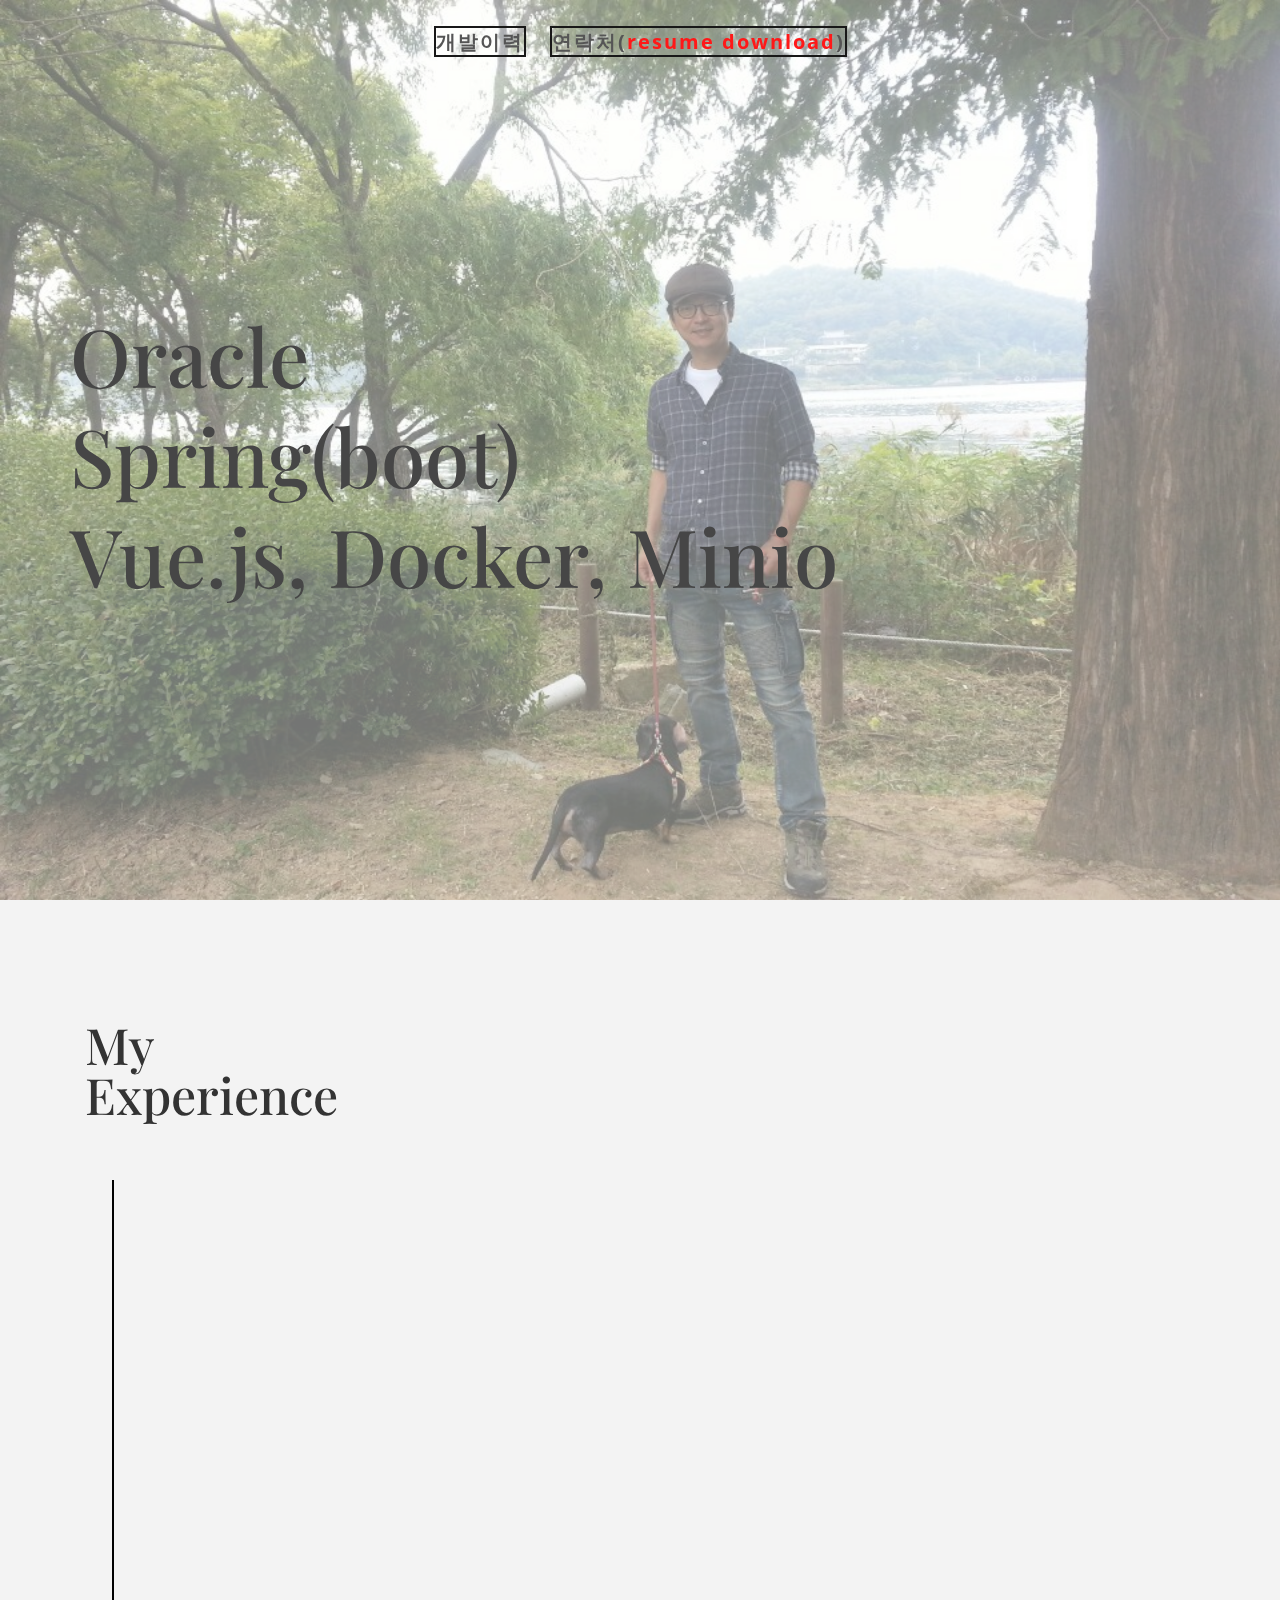
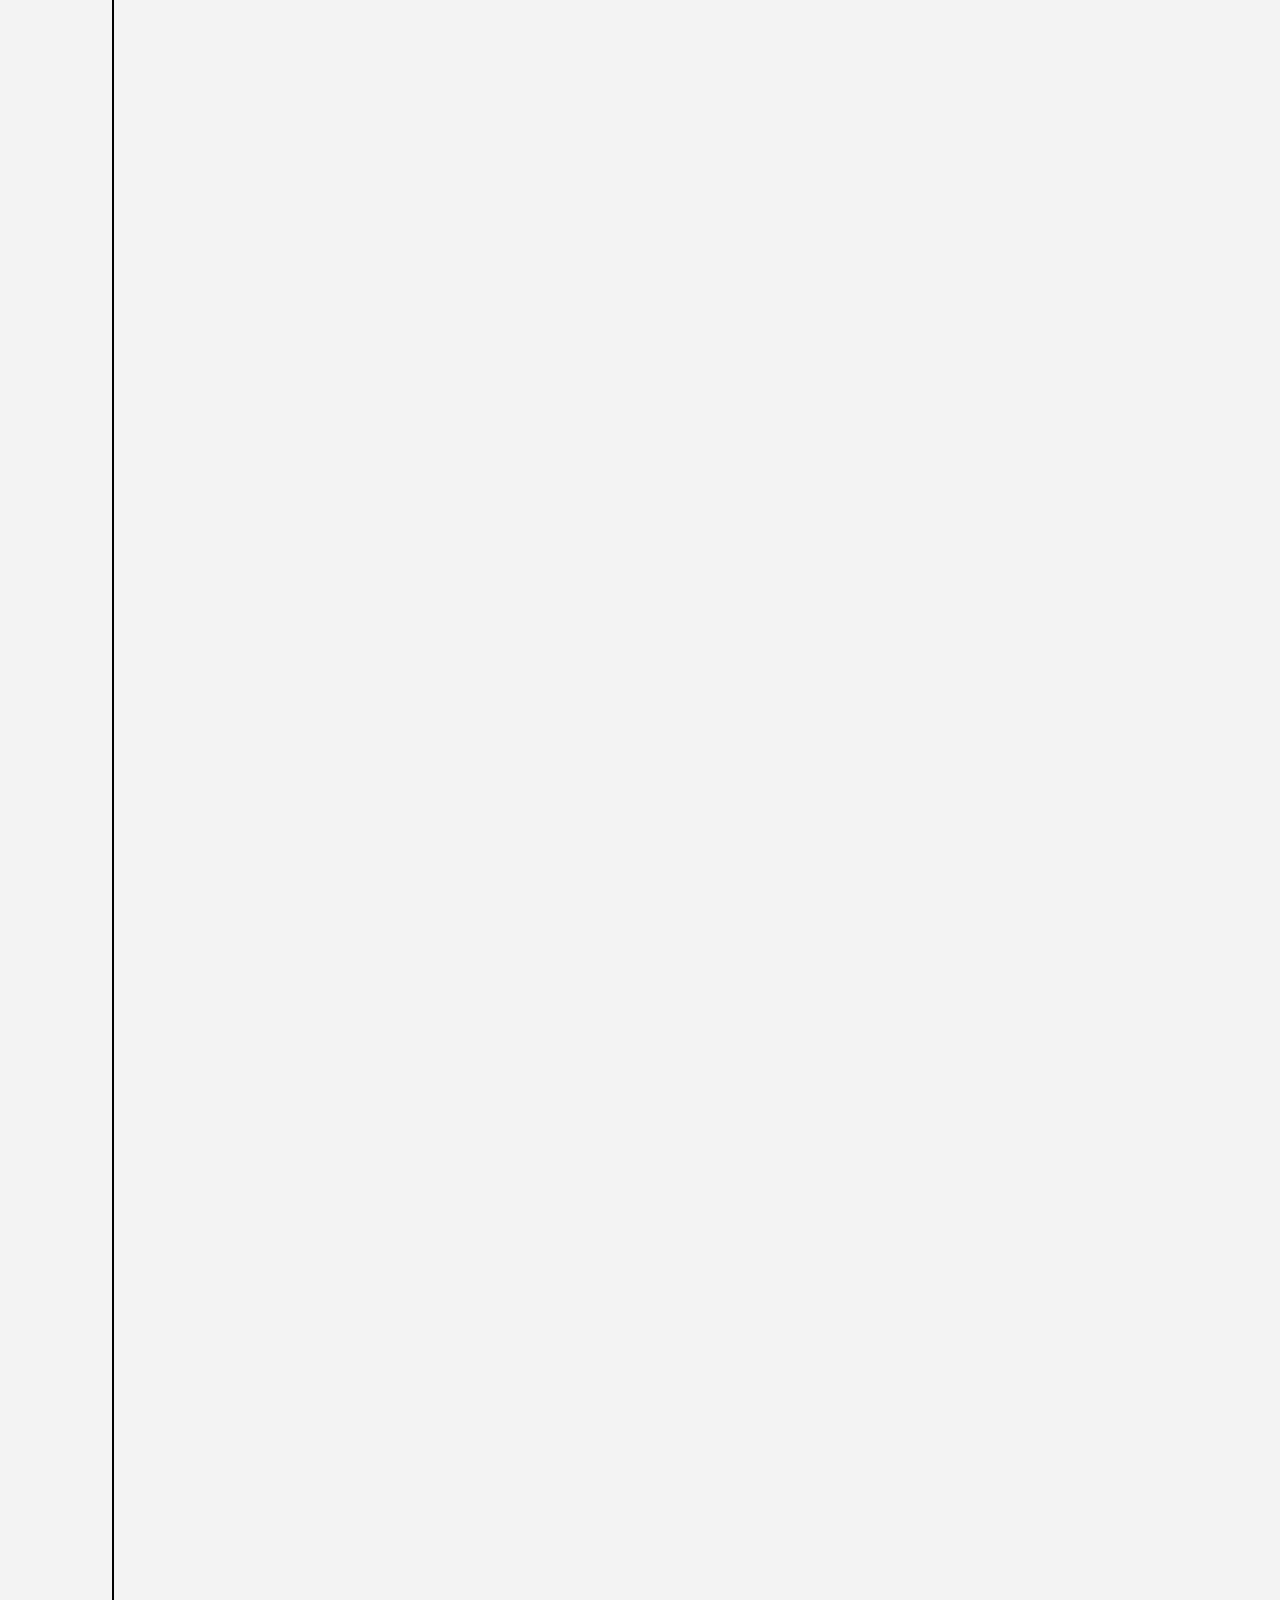
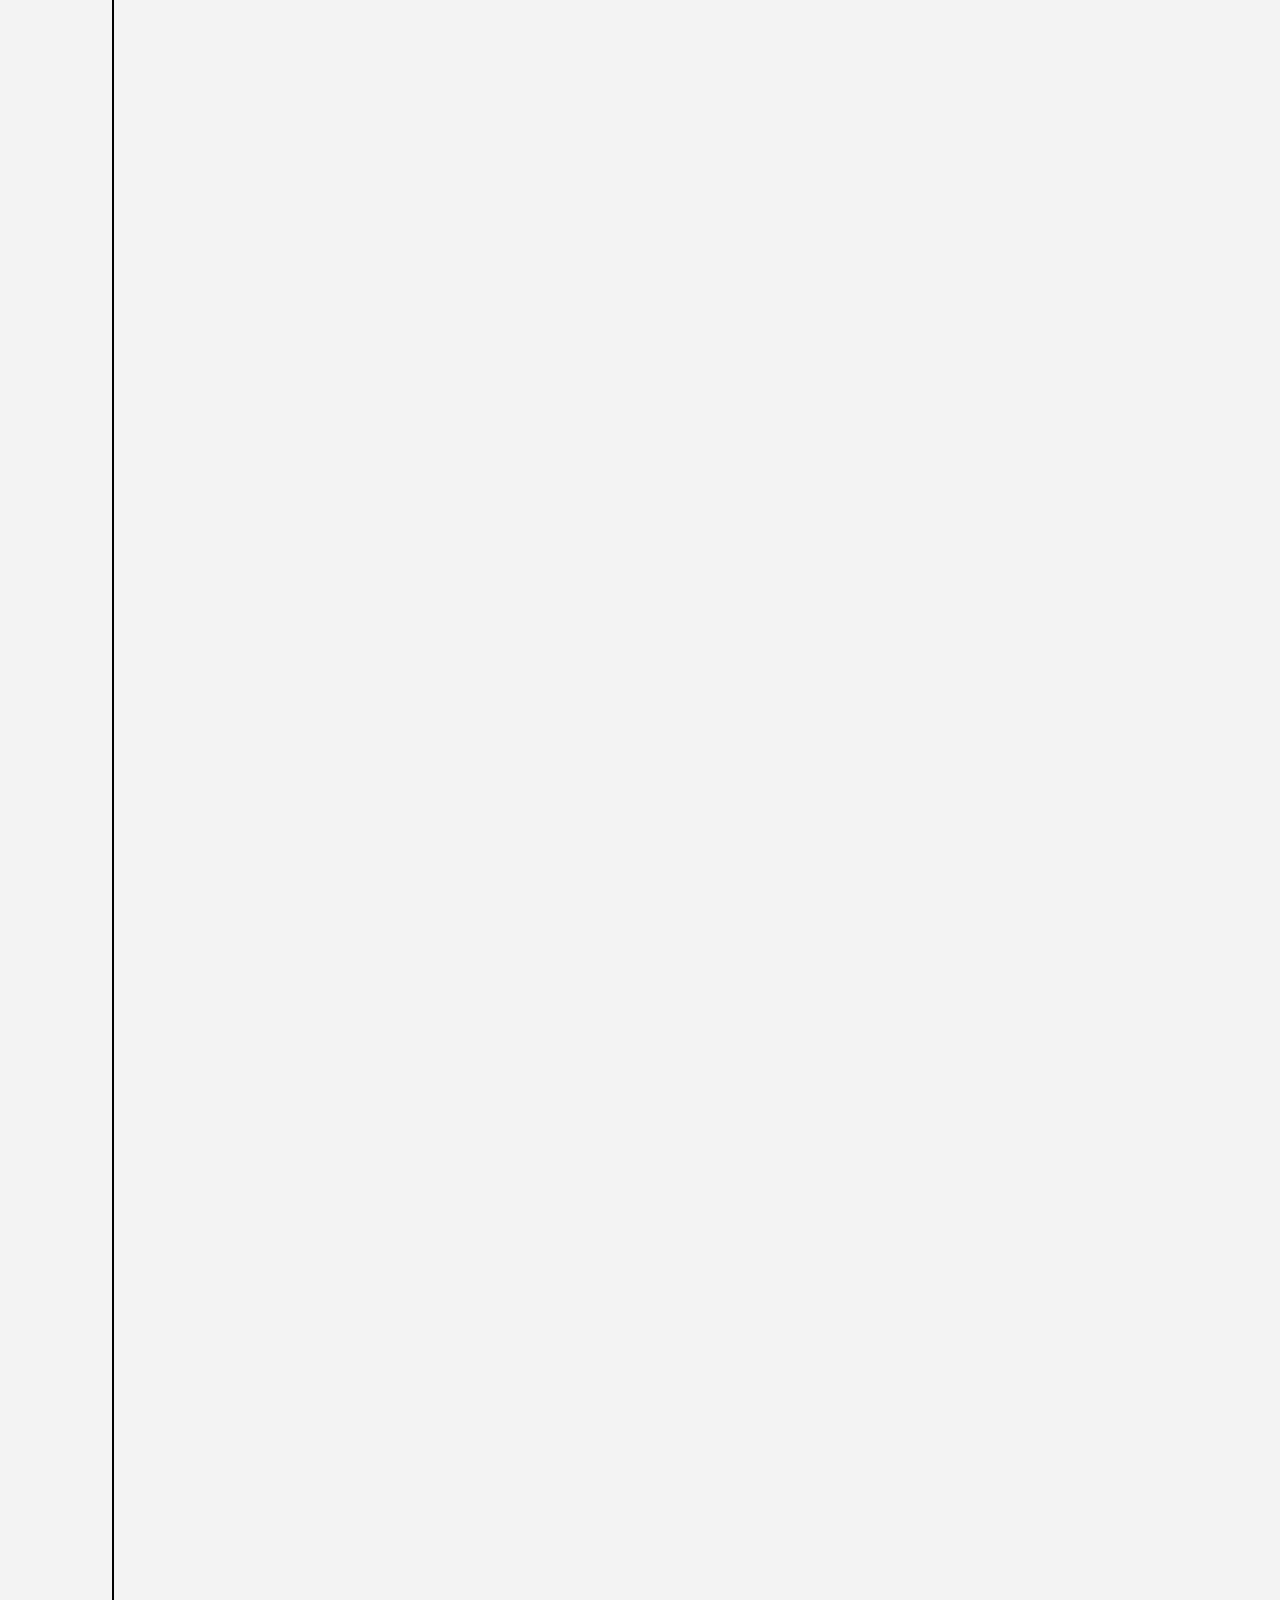
==== commit a368f6d9: "수정" ====
--- a/index.html
+++ b/index.html
@@ -91,7 +91,7 @@
                         <li class="timeline-event" data-aos="fade-up">
                             <label class="timeline-event-icon"></label>
                             <div class="timeline-event-copy">
-                                <p class="timeline-event-thumbnail">2024.05.23 ~ 2024.11.29</p>
+                                <p class="timeline-event-thumbnail">2024.12.11 ~ 2025.04.10</p>
                                 <h4>업무명 :
                                     <span>스마트예약, POPS</span></h4>
                                 <h4>고객사 :
